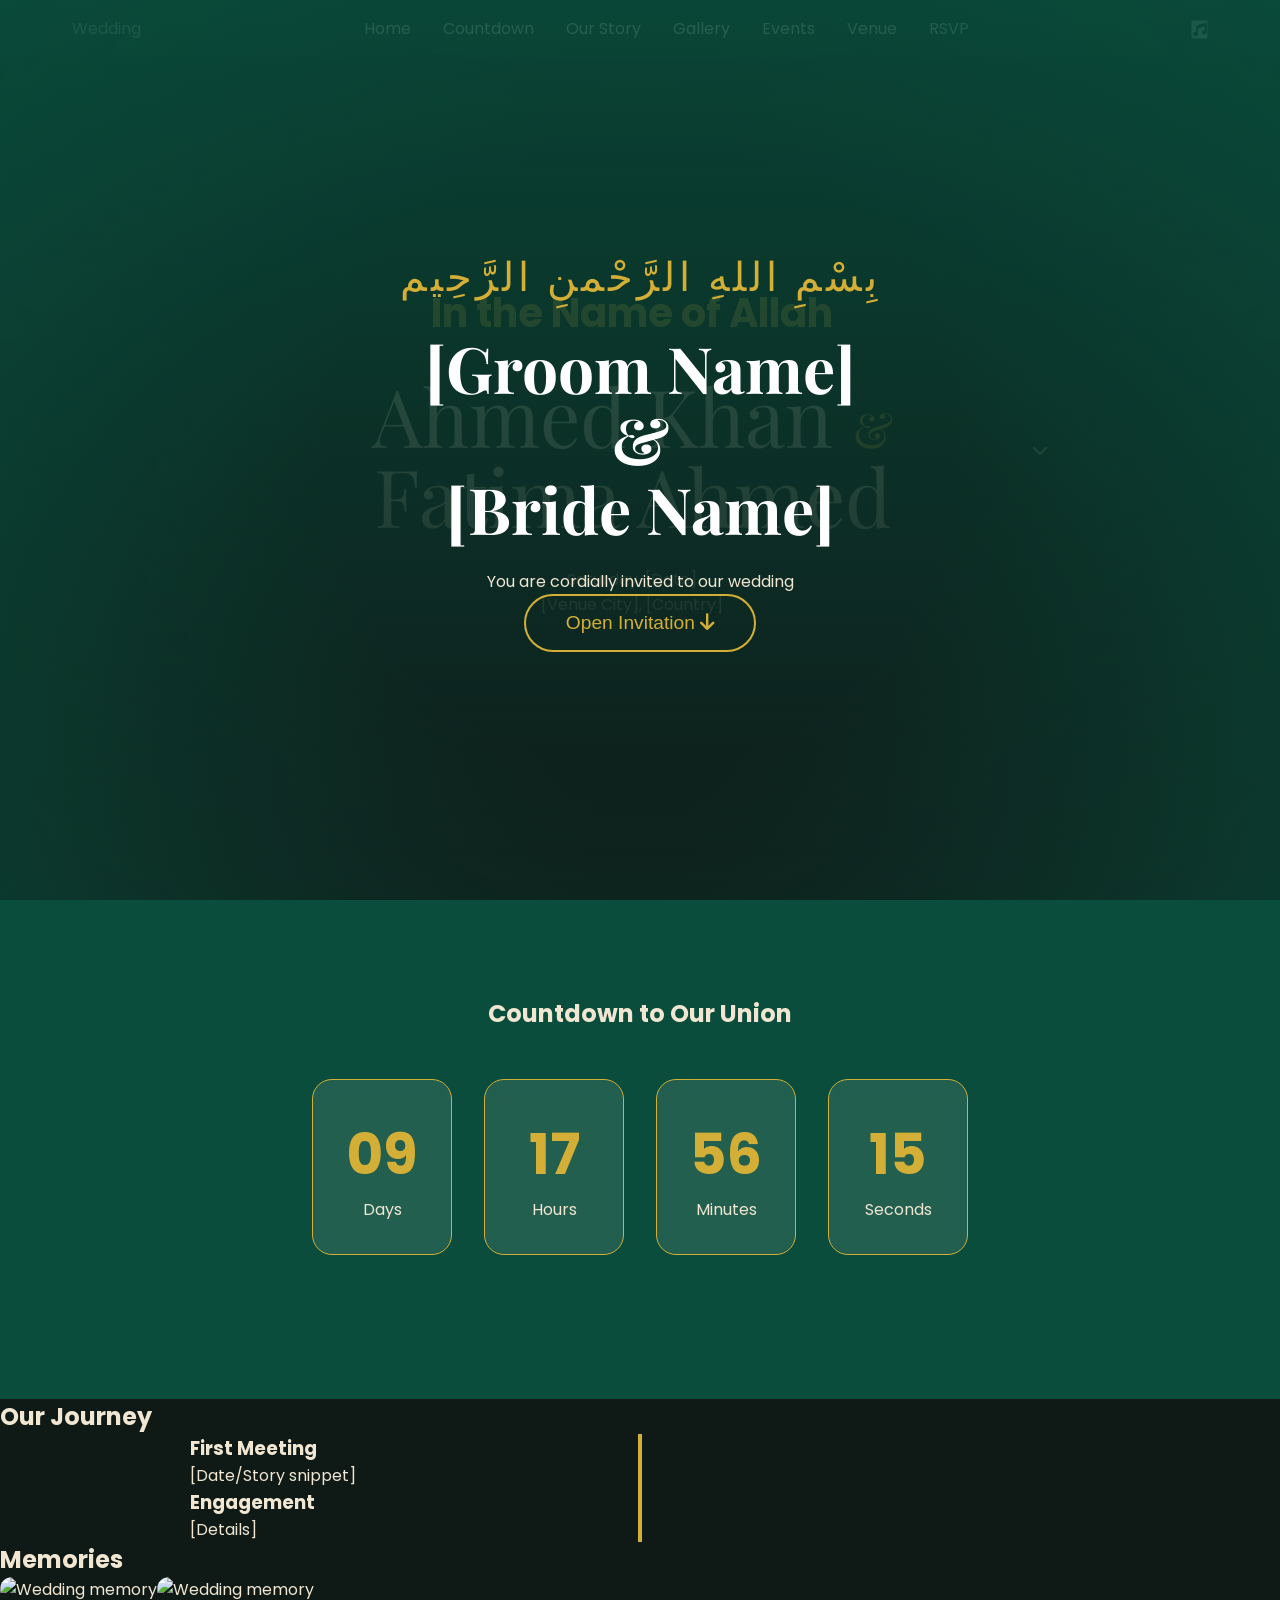
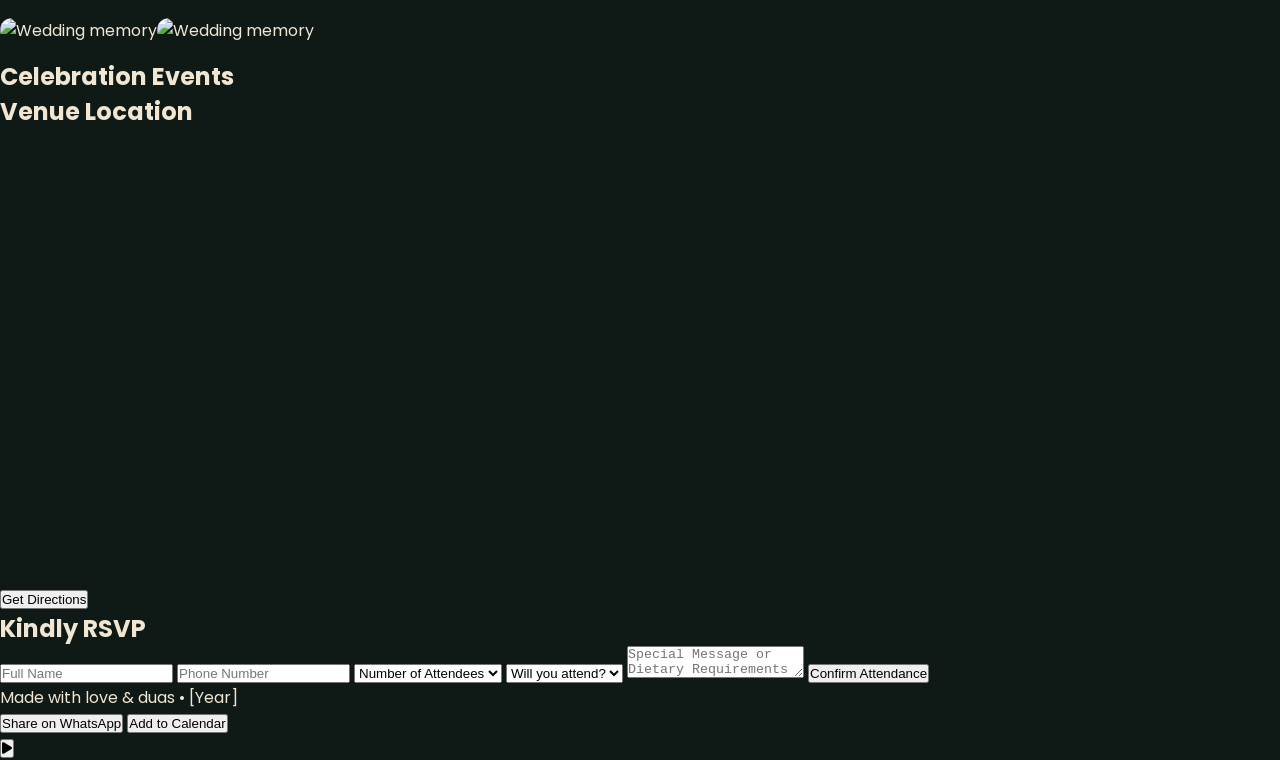
==== index.html @ 7fb728c6 "Add files via upload" ====
<!DOCTYPE html>
<html lang="en">
<head>
    <meta charset="UTF-8">
    <meta name="viewport" content="width=device-width, initial-scale=1.0">
    <meta name="description" content="Luxury Islamic Wedding Invitation - [Groom] &amp; [Bride]">
    <title>[Groom] &amp; [Bride] | Islamic Wedding</title>
    <link rel="stylesheet" href="style.css">
    <link href="https://fonts.googleapis.com/css2?family=Playfair+Display:wght@400;700&amp;family=Poppins:wght@300;400;500&amp;display=swap" rel="stylesheet">
    <!-- Font Awesome for icons -->
    <link rel="stylesheet" href="https://cdnjs.cloudflare.com/ajax/libs/font-awesome/6.5.1/css/all.min.css">
    <style>
        /* Inline critical CSS if needed, but mainly external */
    </style>
</head>
<body>
    <!-- Opening Screen -->
    <div id="opening-screen" class="opening-screen">
        <div class="overlay"></div>
        <div class="content">
            <div class="bismillah">بِسْمِ اللهِ الرَّحْمنِ الرَّحِيم</div>
            <div class="lanterns"></div>
            <h1 class="couple-names">[Groom Name]<br>&amp;<br>[Bride Name]</h1>
            <p class="invitation-text">You are cordially invited to our wedding</p>
            <button id="open-invitation" class="open-btn">Open Invitation <i class="fas fa-arrow-down"></i></button>
        </div>
    </div>

    <!-- Main Content -->
    <div id="main-content" class="main-content hidden">
        <!-- Navigation -->
        <nav class="navbar">
            <div class="nav-container">
                <div class="logo">Wedding</div>
                <ul class="nav-links">
                    <li><a href="#hero">Home</a></li>
                    <li><a href="#countdown">Countdown</a></li>
                    <li><a href="#story">Our Story</a></li>
                    <li><a href="#gallery">Gallery</a></li>
                    <li><a href="#events">Events</a></li>
                    <li><a href="#location">Venue</a></li>
                    <li><a href="#rsvp">RSVP</a></li>
                </ul>
                <div class="music-control">
                    <button id="music-toggle" class="music-btn"><i class="fas fa-music"></i></button>
                </div>
            </div>
        </nav>

        <!-- Hero Section -->
        <section id="hero" class="hero">
            <div class="hero-content">
                <div class="decorative-border"></div>
                <h1 class="wedding-title">In the Name of Allah</h1>
                <div class="couple-hero">
                    <span class="groom">[Groom Name]</span>
                    <span class="amp">&amp;</span>
                    <span class="bride">[Bride Name]</span>
                </div>
                <div class="wedding-info">
                    <p class="date">Saturday, [Date]</p>
                    <p class="location">[Venue City], [Country]</p>
                </div>
                <div class="islamic-motif"></div>
            </div>
            <div class="scroll-hint">
                <i class="fas fa-chevron-down"></i>
            </div>
        </section>

        <!-- Countdown -->
        <section id="countdown" class="countdown-section">
            <div class="section-header">
                <h2>Countdown to Our Union</h2>
            </div>
            <div class="countdown-container">
                <div class="countdown-box">
                    <span id="days" class="number">00</span>
                    <span class="label">Days</span>
                </div>
                <div class="countdown-box">
                    <span id="hours" class="number">00</span>
                    <span class="label">Hours</span>
                </div>
                <div class="countdown-box">
                    <span id="minutes" class="number">00</span>
                    <span class="label">Minutes</span>
                </div>
                <div class="countdown-box">
                    <span id="seconds" class="number">00</span>
                    <span class="label">Seconds</span>
                </div>
            </div>
        </section>

        <!-- Couple Story -->
        <section id="story" class="story-section">
            <div class="section-header">
                <h2>Our Journey</h2>
            </div>
            <div class="timeline">
                <div class="timeline-item">
                    <div class="timeline-dot"></div>
                    <div class="timeline-content">
                        <h3>First Meeting</h3>
                        <p>[Date/Story snippet]</p>
                    </div>
                </div>
                <!-- More items -->
                <div class="timeline-item">
                    <div class="timeline-dot"></div>
                    <div class="timeline-content">
                        <h3>Engagement</h3>
                        <p>[Details]</p>
                    </div>
                </div>
            </div>
        </section>

        <!-- Gallery -->
        <section id="gallery" class="gallery-section">
            <div class="section-header">
                <h2>Memories</h2>
            </div>
            <div class="masonry-grid" id="masonry-grid">
                <!-- Images populated by JS -->
            </div>
        </section>

        <!-- Events -->
        <section id="events" class="events-section">
            <div class="section-header">
                <h2>Celebration Events</h2>
            </div>
            <div class="events-grid">
                <!-- Event cards populated by JS or static -->
            </div>
        </section>

        <!-- Location -->
        <section id="location" class="location-section">
            <div class="section-header">
                <h2>Venue Location</h2>
            </div>
            <div class="map-container">
                <iframe src="https://www.google.com/maps/embed?pb=!1m18!1m12!1m3!1d...[REPLACE WITH ACTUAL]" width="100%" height="450" style="border:0;" allowfullscreen="" loading="lazy"></iframe>
            </div>
            <button onclick="getDirections()" class="directions-btn">Get Directions</button>
        </section>

        <!-- RSVP -->
        <section id="rsvp" class="rsvp-section">
            <div class="section-header">
                <h2>Kindly RSVP</h2>
            </div>
            <form id="rsvp-form" class="rsvp-form">
                <input type="text" id="guest-name" placeholder="Full Name" required>
                <input type="tel" id="phone" placeholder="Phone Number" required>
                <select id="attendees" required>
                    <option value="">Number of Attendees</option>
                    <option value="1">1</option>
                    <option value="2">2</option>
                    <option value="3">3</option>
                    <option value="4">4+</option>
                </select>
                <select id="attendance" required>
                    <option value="">Will you attend?</option>
                    <option value="yes">Yes, Insha'Allah</option>
                    <option value="no">No</option>
                </select>
                <textarea id="message" placeholder="Special Message or Dietary Requirements"></textarea>
                <button type="submit">Confirm Attendance</button>
            </form>
        </section>

        <!-- Footer -->
        <footer>
            <p>Made with love &amp; duas • [Year]</p>
            <div class="share-buttons">
                <button onclick="shareWhatsApp()">Share on WhatsApp</button>
                <button onclick="addToCalendar()">Add to Calendar</button>
            </div>
        </footer>
    </div>

    <!-- Music Player -->
    <audio id="background-music" loop>
        <source src="https://example.com/nasheed.mp3" type="audio/mpeg"> <!-- Replace with actual -->
    </audio>
    <div class="floating-music">
        <button id="floating-music-toggle"><i class="fas fa-play"></i></button>
    </div>

    <script src="script.js"></script>
</body>
</html>
---- style.css ----
/* Luxury Islamic Wedding Invitation Styles */
/* Color Palette */
:root {
    --gold: #d4af37;
    --emerald: #0a4d3c;
    --dark-bg: #0f1a17;
    --light-bg: #f8f4e9;
    --text-light: #f0e6d2;
    --text-dark: #1a2f2a;
}

* {
    margin: 0;
    padding: 0;
    box-sizing: border-box;
}

body {
    font-family: 'Poppins', sans-serif;
    color: var(--text-light);
    background: var(--dark-bg);
    overflow-x: hidden;
}

/* Opening Screen */
.opening-screen {
    position: fixed;
    top: 0;
    left: 0;
    width: 100vw;
    height: 100vh;
    background: linear-gradient(rgba(10, 77, 60, 0.85), rgba(15, 26, 23, 0.95)), 
                url('https://picsum.photos/id/1015/1920/1080') center/cover no-repeat; /* Replace with mosque image */
    display: flex;
    align-items: center;
    justify-content: center;
    z-index: 1000;
    transition: opacity 1.5s ease;
}

.overlay {
    position: absolute;
    inset: 0;
    background: radial-gradient(circle at center, transparent 40%, rgba(10, 77, 60, 0.6));
}

.content {
    text-align: center;
    z-index: 10;
    padding: 2rem;
}

.bismillah {
    font-size: 2.5rem;
    color: var(--gold);
    margin-bottom: 2rem;
    font-family: 'Playfair Display', serif;
    letter-spacing: 4px;
    animation: fadeIn 2s ease;
}

.couple-names {
    font-size: 4rem;
    font-family: 'Playfair Display', serif;
    color: white;
    margin: 1.5rem 0;
    line-height: 1.1;
}

.open-btn {
    background: transparent;
    border: 2px solid var(--gold);
    color: var(--gold);
    padding: 1rem 2.5rem;
    font-size: 1.2rem;
    cursor: pointer;
    transition: all 0.4s ease;
    border-radius: 50px;
}

.open-btn:hover {
    background: var(--gold);
    color: var(--emerald);
    transform: scale(1.05);
}

/* Main Content */
.main-content {
    min-height: 100vh;
}

.navbar {
    position: fixed;
    top: 0;
    width: 100%;
    background: rgba(15, 26, 23, 0.95);
    backdrop-filter: blur(10px);
    z-index: 100;
    padding: 1rem 0;
}

.nav-container {
    max-width: 1200px;
    margin: 0 auto;
    display: flex;
    justify-content: space-between;
    align-items: center;
    padding: 0 2rem;
}

.nav-links {
    list-style: none;
    display: flex;
    gap: 2rem;
}

.nav-links a {
    color: var(--text-light);
    text-decoration: none;
    transition: color 0.3s;
}

.nav-links a:hover {
    color: var(--gold);
}

/* Hero */
.hero {
    height: 100vh;
    background: linear-gradient(to bottom, rgba(0,0,0,0.6), rgba(10,77,60,0.7)), 
                url('https://picsum.photos/id/1016/1920/1080') center/cover;
    display: flex;
    align-items: center;
    justify-content: center;
    text-align: center;
    position: relative;
}

.hero-content {
    max-width: 800px;
    padding: 2rem;
}

.wedding-title {
    font-size: 2.5rem;
    color: var(--gold);
    margin-bottom: 1rem;
}

.couple-hero {
    font-size: 5rem;
    font-family: 'Playfair Display', serif;
    margin: 2rem 0;
    line-height: 1;
}

.amp {
    color: var(--gold);
    font-size: 3rem;
}

/* Countdown */
.countdown-section {
    padding: 6rem 2rem;
    background: var(--emerald);
    text-align: center;
}

.countdown-container {
    display: flex;
    justify-content: center;
    gap: 2rem;
    max-width: 800px;
    margin: 3rem auto;
    flex-wrap: wrap;
}

.countdown-box {
    background: rgba(255,255,255,0.1);
    backdrop-filter: blur(10px);
    padding: 2rem 1.5rem;
    border-radius: 20px;
    min-width: 140px;
    border: 1px solid var(--gold);
}

.number {
    font-size: 3.5rem;
    font-weight: bold;
    color: var(--gold);
    display: block;
}

/* Responsive */
@media (max-width: 768px) {
    .couple-names {
        font-size: 2.8rem;
    }
    .hero .couple-hero {
        font-size: 3.5rem;
    }
    .countdown-container {
        flex-direction: column;
        align-items: center;
    }
}

/* Additional elegant styles - glassmorphism, animations etc. */
.glass {
    background: rgba(255, 255, 255, 0.1);
    backdrop-filter: blur(15px);
    border: 1px solid rgba(212, 175, 55, 0.3);
}

/* Add more styles for timeline, gallery, etc. as needed */
.timeline {
    max-width: 900px;
    margin: 0 auto;
    position: relative;
}

.timeline::before {
    content: '';
    position: absolute;
    left: 50%;
    transform: translateX(-50%);
    width: 4px;
    height: 100%;
    background: var(--gold);
}

.masonry-grid {
    column-count: 3;
    column-gap: 1rem;
}

.masonry-grid img {
    width: 100%;
    margin-bottom: 1rem;
    border-radius: 12px;
    transition: transform 0.4s;
}

.masonry-grid img:hover {
    transform: scale(1.03);
}

/* Floating lanterns animation */
.lanterns {
    position: absolute;
    top: 0;
    left: 0;
    width: 100%;
    height: 100%;
    pointer-events: none;
    overflow: hidden;
}

/* More styles can be expanded */
body.light-mode {
    --dark-bg: #f8f4e9;
    --text-light: #1a2f2a;
}
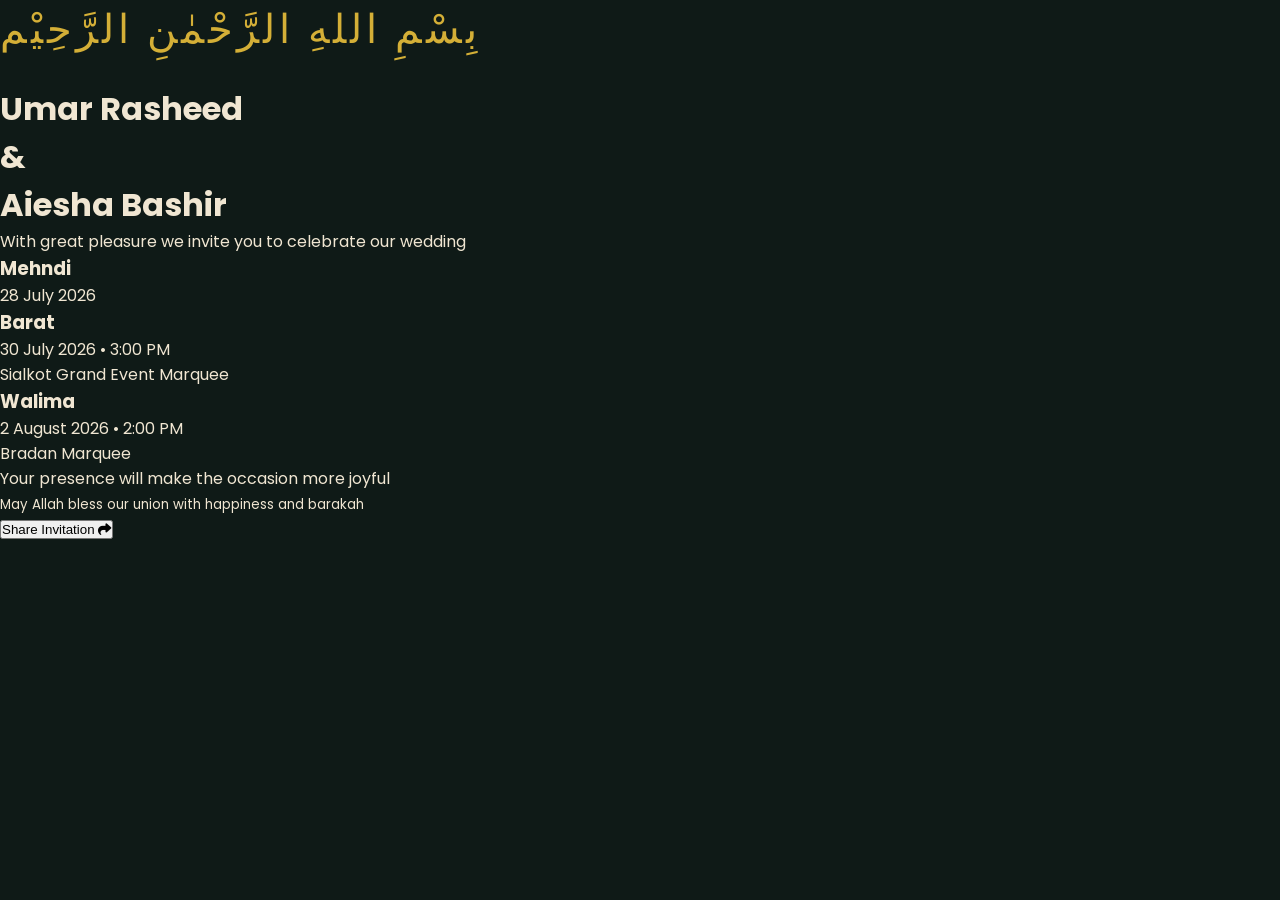
==== commit 5a8d80e9: "Update index.html" ====
--- a/index.html
+++ b/index.html
@@ -3,192 +3,44 @@
 <head>
     <meta charset="UTF-8">
     <meta name="viewport" content="width=device-width, initial-scale=1.0">
-    <meta name="description" content="Luxury Islamic Wedding Invitation - [Groom] &amp; [Bride]">
-    <title>[Groom] &amp; [Bride] | Islamic Wedding</title>
+    <title>Umar Rasheed & Aiesha Bashir</title>
     <link rel="stylesheet" href="style.css">
-    <link href="https://fonts.googleapis.com/css2?family=Playfair+Display:wght@400;700&amp;family=Poppins:wght@300;400;500&amp;display=swap" rel="stylesheet">
-    <!-- Font Awesome for icons -->
+    <link href="https://fonts.googleapis.com/css2?family=Playfair+Display:wght@400;700&family=Poppins:wght@300;400&display=swap" rel="stylesheet">
     <link rel="stylesheet" href="https://cdnjs.cloudflare.com/ajax/libs/font-awesome/6.5.1/css/all.min.css">
-    <style>
-        /* Inline critical CSS if needed, but mainly external */
-    </style>
 </head>
 <body>
-    <!-- Opening Screen -->
-    <div id="opening-screen" class="opening-screen">
-        <div class="overlay"></div>
-        <div class="content">
-            <div class="bismillah">بِسْمِ اللهِ الرَّحْمنِ الرَّحِيم</div>
-            <div class="lanterns"></div>
-            <h1 class="couple-names">[Groom Name]<br>&amp;<br>[Bride Name]</h1>
-            <p class="invitation-text">You are cordially invited to our wedding</p>
-            <button id="open-invitation" class="open-btn">Open Invitation <i class="fas fa-arrow-down"></i></button>
+    <div class="invitation-card">
+        <div class="bismillah">بِسْمِ اللهِ الرَّحْمٰنِ الرَّحِيْم</div>
+        
+        <h1 class="main-title">Umar Rasheed<br>&<br>Aiesha Bashir</h1>
+        
+        <p class="with-great-pleasure">With great pleasure we invite you to celebrate our wedding</p>
+        
+        <div class="events">
+            <div class="event">
+                <h3>Mehndi</h3>
+                <p>28 July 2026</p>
+            </div>
+            <div class="event">
+                <h3>Barat</h3>
+                <p>30 July 2026 • 3:00 PM</p>
+                <p>Sialkot Grand Event Marquee</p>
+            </div>
+            <div class="event">
+                <h3>Walima</h3>
+                <p>2 August 2026 • 2:00 PM</p>
+                <p>Bradan Marquee</p>
+            </div>
         </div>
-    </div>
 
-    <!-- Main Content -->
-    <div id="main-content" class="main-content hidden">
-        <!-- Navigation -->
-        <nav class="navbar">
-            <div class="nav-container">
-                <div class="logo">Wedding</div>
-                <ul class="nav-links">
-                    <li><a href="#hero">Home</a></li>
-                    <li><a href="#countdown">Countdown</a></li>
-                    <li><a href="#story">Our Story</a></li>
-                    <li><a href="#gallery">Gallery</a></li>
-                    <li><a href="#events">Events</a></li>
-                    <li><a href="#location">Venue</a></li>
-                    <li><a href="#rsvp">RSVP</a></li>
-                </ul>
-                <div class="music-control">
-                    <button id="music-toggle" class="music-btn"><i class="fas fa-music"></i></button>
-                </div>
-            </div>
-        </nav>
+        <div class="footer-note">
+            Your presence will make the occasion more joyful<br>
+            <small>May Allah bless our union with happiness and barakah</small>
+        </div>
 
-        <!-- Hero Section -->
-        <section id="hero" class="hero">
-            <div class="hero-content">
-                <div class="decorative-border"></div>
-                <h1 class="wedding-title">In the Name of Allah</h1>
-                <div class="couple-hero">
-                    <span class="groom">[Groom Name]</span>
-                    <span class="amp">&amp;</span>
-                    <span class="bride">[Bride Name]</span>
-                </div>
-                <div class="wedding-info">
-                    <p class="date">Saturday, [Date]</p>
-                    <p class="location">[Venue City], [Country]</p>
-                </div>
-                <div class="islamic-motif"></div>
-            </div>
-            <div class="scroll-hint">
-                <i class="fas fa-chevron-down"></i>
-            </div>
-        </section>
-
-        <!-- Countdown -->
-        <section id="countdown" class="countdown-section">
-            <div class="section-header">
-                <h2>Countdown to Our Union</h2>
-            </div>
-            <div class="countdown-container">
-                <div class="countdown-box">
-                    <span id="days" class="number">00</span>
-                    <span class="label">Days</span>
-                </div>
-                <div class="countdown-box">
-                    <span id="hours" class="number">00</span>
-                    <span class="label">Hours</span>
-                </div>
-                <div class="countdown-box">
-                    <span id="minutes" class="number">00</span>
-                    <span class="label">Minutes</span>
-                </div>
-                <div class="countdown-box">
-                    <span id="seconds" class="number">00</span>
-                    <span class="label">Seconds</span>
-                </div>
-            </div>
-        </section>
-
-        <!-- Couple Story -->
-        <section id="story" class="story-section">
-            <div class="section-header">
-                <h2>Our Journey</h2>
-            </div>
-            <div class="timeline">
-                <div class="timeline-item">
-                    <div class="timeline-dot"></div>
-                    <div class="timeline-content">
-                        <h3>First Meeting</h3>
-                        <p>[Date/Story snippet]</p>
-                    </div>
-                </div>
-                <!-- More items -->
-                <div class="timeline-item">
-                    <div class="timeline-dot"></div>
-                    <div class="timeline-content">
-                        <h3>Engagement</h3>
-                        <p>[Details]</p>
-                    </div>
-                </div>
-            </div>
-        </section>
-
-        <!-- Gallery -->
-        <section id="gallery" class="gallery-section">
-            <div class="section-header">
-                <h2>Memories</h2>
-            </div>
-            <div class="masonry-grid" id="masonry-grid">
-                <!-- Images populated by JS -->
-            </div>
-        </section>
-
-        <!-- Events -->
-        <section id="events" class="events-section">
-            <div class="section-header">
-                <h2>Celebration Events</h2>
-            </div>
-            <div class="events-grid">
-                <!-- Event cards populated by JS or static -->
-            </div>
-        </section>
-
-        <!-- Location -->
-        <section id="location" class="location-section">
-            <div class="section-header">
-                <h2>Venue Location</h2>
-            </div>
-            <div class="map-container">
-                <iframe src="https://www.google.com/maps/embed?pb=!1m18!1m12!1m3!1d...[REPLACE WITH ACTUAL]" width="100%" height="450" style="border:0;" allowfullscreen="" loading="lazy"></iframe>
-            </div>
-            <button onclick="getDirections()" class="directions-btn">Get Directions</button>
-        </section>
-
-        <!-- RSVP -->
-        <section id="rsvp" class="rsvp-section">
-            <div class="section-header">
-                <h2>Kindly RSVP</h2>
-            </div>
-            <form id="rsvp-form" class="rsvp-form">
-                <input type="text" id="guest-name" placeholder="Full Name" required>
-                <input type="tel" id="phone" placeholder="Phone Number" required>
-                <select id="attendees" required>
-                    <option value="">Number of Attendees</option>
-                    <option value="1">1</option>
-                    <option value="2">2</option>
-                    <option value="3">3</option>
-                    <option value="4">4+</option>
-                </select>
-                <select id="attendance" required>
-                    <option value="">Will you attend?</option>
-                    <option value="yes">Yes, Insha'Allah</option>
-                    <option value="no">No</option>
-                </select>
-                <textarea id="message" placeholder="Special Message or Dietary Requirements"></textarea>
-                <button type="submit">Confirm Attendance</button>
-            </form>
-        </section>
-
-        <!-- Footer -->
-        <footer>
-            <p>Made with love &amp; duas • [Year]</p>
-            <div class="share-buttons">
-                <button onclick="shareWhatsApp()">Share on WhatsApp</button>
-                <button onclick="addToCalendar()">Add to Calendar</button>
-            </div>
-        </footer>
-    </div>
-
-    <!-- Music Player -->
-    <audio id="background-music" loop>
-        <source src="https://example.com/nasheed.mp3" type="audio/mpeg"> <!-- Replace with actual -->
-    </audio>
-    <div class="floating-music">
-        <button id="floating-music-toggle"><i class="fas fa-play"></i></button>
+        <button onclick="window.location.reload()" class="share-btn">
+            Share Invitation <i class="fas fa-share"></i>
+        </button>
     </div>
 
     <script src="script.js"></script>
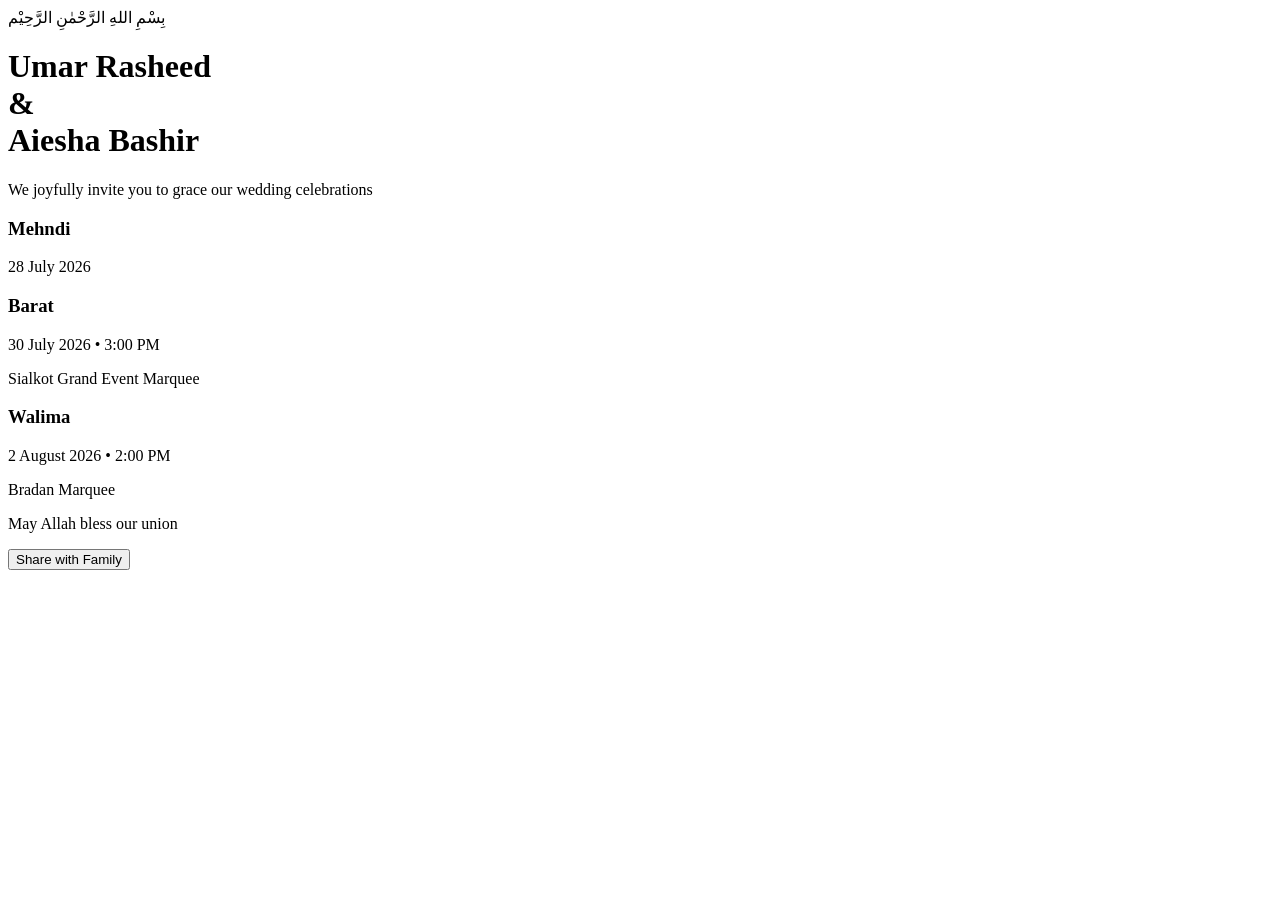
==== commit 0e0af1e5: "Update index.html" ====
--- a/index.html
+++ b/index.html
@@ -5,42 +5,43 @@
     <meta name="viewport" content="width=device-width, initial-scale=1.0">
     <title>Umar Rasheed & Aiesha Bashir</title>
     <link rel="stylesheet" href="style.css">
-    <link href="https://fonts.googleapis.com/css2?family=Playfair+Display:wght@400;700&family=Poppins:wght@300;400&display=swap" rel="stylesheet">
+    <link href="https://fonts.googleapis.com/css2?family=Playfair+Display:wght@400;700&family=Poppins:wght@300;400;500&display=swap" rel="stylesheet">
     <link rel="stylesheet" href="https://cdnjs.cloudflare.com/ajax/libs/font-awesome/6.5.1/css/all.min.css">
 </head>
 <body>
-    <div class="invitation-card">
-        <div class="bismillah">بِسْمِ اللهِ الرَّحْمٰنِ الرَّحِيْم</div>
-        
-        <h1 class="main-title">Umar Rasheed<br>&<br>Aiesha Bashir</h1>
-        
-        <p class="with-great-pleasure">With great pleasure we invite you to celebrate our wedding</p>
-        
-        <div class="events">
-            <div class="event">
-                <h3>Mehndi</h3>
-                <p>28 July 2026</p>
+    <div class="container">
+        <div class="card">
+            <div class="header">
+                <div class="bismillah">بِسْمِ اللهِ الرَّحْمٰنِ الرَّحِيْم</div>
+                <h1 class="couple">Umar Rasheed<br>&<br>Aiesha Bashir</h1>
             </div>
-            <div class="event">
-                <h3>Barat</h3>
-                <p>30 July 2026 • 3:00 PM</p>
-                <p>Sialkot Grand Event Marquee</p>
+
+            <div class="content">
+                <p class="invitation">We joyfully invite you to grace our wedding celebrations</p>
+
+                <div class="events">
+                    <div class="event-item">
+                        <h3>Mehndi</h3>
+                        <p>28 July 2026</p>
+                    </div>
+                    <div class="event-item">
+                        <h3>Barat</h3>
+                        <p>30 July 2026 • 3:00 PM</p>
+                        <p>Sialkot Grand Event Marquee</p>
+                    </div>
+                    <div class="event-item">
+                        <h3>Walima</h3>
+                        <p>2 August 2026 • 2:00 PM</p>
+                        <p>Bradan Marquee</p>
+                    </div>
+                </div>
             </div>
-            <div class="event">
-                <h3>Walima</h3>
-                <p>2 August 2026 • 2:00 PM</p>
-                <p>Bradan Marquee</p>
+
+            <div class="footer">
+                <p>May Allah bless our union</p>
+                <button class="share-btn">Share with Family</button>
             </div>
         </div>
-
-        <div class="footer-note">
-            Your presence will make the occasion more joyful<br>
-            <small>May Allah bless our union with happiness and barakah</small>
-        </div>
-
-        <button onclick="window.location.reload()" class="share-btn">
-            Share Invitation <i class="fas fa-share"></i>
-        </button>
     </div>
 
     <script src="script.js"></script>
--- a/style.css
+++ b/style.css
@@ -1,263 +1,33 @@
-/* Luxury Islamic Wedding Invitation Styles */
-/* Color Palette */
-:root {
-    --gold: #d4af37;
-    --emerald: #0a4d3c;
-    --dark-bg: #0f1a17;
-    --light-bg: #f8f4e9;
-    --text-light: #f0e6d2;
-    --text-dark: #1a2f2a;
-}
+// Simple script for Umar & Aiesha Wedding Card
+document.addEventListener('DOMContentLoaded', () => {
+    console.log('%cMashaAllah! Umar Rasheed & Aiesha Bashir Wedding Invitation', 'color: #d4af37; font-size: 16px;');
+    
+    // Optional: Add floating animation to card
+    const card = document.querySelector('.invitation-card');
+    if (card) {
+        card.style.animation = 'gentleFloat 6s ease-in-out infinite';
+    }
+});
 
-* {
-    margin: 0;
-    padding: 0;
-    box-sizing: border-box;
-}
+// Gentle floating animation
+const style = document.createElement('style');
+style.innerHTML = `
+    @keyframes gentleFloat {
+        0%, 100% { transform: translateY(0); }
+        50% { transform: translateY(-15px); }
+    }
+`;
+document.head.appendChild(style);
 
-body {
-    font-family: 'Poppins', sans-serif;
-    color: var(--text-light);
-    background: var(--dark-bg);
-    overflow-x: hidden;
-}
-
-/* Opening Screen */
-.opening-screen {
-    position: fixed;
-    top: 0;
-    left: 0;
-    width: 100vw;
-    height: 100vh;
-    background: linear-gradient(rgba(10, 77, 60, 0.85), rgba(15, 26, 23, 0.95)), 
-                url('https://picsum.photos/id/1015/1920/1080') center/cover no-repeat; /* Replace with mosque image */
-    display: flex;
-    align-items: center;
-    justify-content: center;
-    z-index: 1000;
-    transition: opacity 1.5s ease;
-}
-
-.overlay {
-    position: absolute;
-    inset: 0;
-    background: radial-gradient(circle at center, transparent 40%, rgba(10, 77, 60, 0.6));
-}
-
-.content {
-    text-align: center;
-    z-index: 10;
-    padding: 2rem;
-}
-
-.bismillah {
-    font-size: 2.5rem;
-    color: var(--gold);
-    margin-bottom: 2rem;
-    font-family: 'Playfair Display', serif;
-    letter-spacing: 4px;
-    animation: fadeIn 2s ease;
-}
-
-.couple-names {
-    font-size: 4rem;
-    font-family: 'Playfair Display', serif;
-    color: white;
-    margin: 1.5rem 0;
-    line-height: 1.1;
-}
-
-.open-btn {
-    background: transparent;
-    border: 2px solid var(--gold);
-    color: var(--gold);
-    padding: 1rem 2.5rem;
-    font-size: 1.2rem;
-    cursor: pointer;
-    transition: all 0.4s ease;
-    border-radius: 50px;
-}
-
-.open-btn:hover {
-    background: var(--gold);
-    color: var(--emerald);
-    transform: scale(1.05);
-}
-
-/* Main Content */
-.main-content {
-    min-height: 100vh;
-}
-
-.navbar {
-    position: fixed;
-    top: 0;
-    width: 100%;
-    background: rgba(15, 26, 23, 0.95);
-    backdrop-filter: blur(10px);
-    z-index: 100;
-    padding: 1rem 0;
-}
-
-.nav-container {
-    max-width: 1200px;
-    margin: 0 auto;
-    display: flex;
-    justify-content: space-between;
-    align-items: center;
-    padding: 0 2rem;
-}
-
-.nav-links {
-    list-style: none;
-    display: flex;
-    gap: 2rem;
-}
-
-.nav-links a {
-    color: var(--text-light);
-    text-decoration: none;
-    transition: color 0.3s;
-}
-
-.nav-links a:hover {
-    color: var(--gold);
-}
-
-/* Hero */
-.hero {
-    height: 100vh;
-    background: linear-gradient(to bottom, rgba(0,0,0,0.6), rgba(10,77,60,0.7)), 
-                url('https://picsum.photos/id/1016/1920/1080') center/cover;
-    display: flex;
-    align-items: center;
-    justify-content: center;
-    text-align: center;
-    position: relative;
-}
-
-.hero-content {
-    max-width: 800px;
-    padding: 2rem;
-}
-
-.wedding-title {
-    font-size: 2.5rem;
-    color: var(--gold);
-    margin-bottom: 1rem;
-}
-
-.couple-hero {
-    font-size: 5rem;
-    font-family: 'Playfair Display', serif;
-    margin: 2rem 0;
-    line-height: 1;
-}
-
-.amp {
-    color: var(--gold);
-    font-size: 3rem;
-}
-
-/* Countdown */
-.countdown-section {
-    padding: 6rem 2rem;
-    background: var(--emerald);
-    text-align: center;
-}
-
-.countdown-container {
-    display: flex;
-    justify-content: center;
-    gap: 2rem;
-    max-width: 800px;
-    margin: 3rem auto;
-    flex-wrap: wrap;
-}
-
-.countdown-box {
-    background: rgba(255,255,255,0.1);
-    backdrop-filter: blur(10px);
-    padding: 2rem 1.5rem;
-    border-radius: 20px;
-    min-width: 140px;
-    border: 1px solid var(--gold);
-}
-
-.number {
-    font-size: 3.5rem;
-    font-weight: bold;
-    color: var(--gold);
-    display: block;
-}
-
-/* Responsive */
-@media (max-width: 768px) {
-    .couple-names {
-        font-size: 2.8rem;
+// Share functionality
+document.querySelector('.share-btn').addEventListener('click', () => {
+    if (navigator.share) {
+        navigator.share({
+            title: 'Umar Rasheed & Aiesha Bashir Wedding',
+            text: 'You are invited! Mehndi 28 July, Barat 30 July, Walima 2 August',
+            url: window.location.href
+        });
+    } else {
+        alert('Copy the link and share with family & friends ❤️');
     }
-    .hero .couple-hero {
-        font-size: 3.5rem;
-    }
-    .countdown-container {
-        flex-direction: column;
-        align-items: center;
-    }
-}
-
-/* Additional elegant styles - glassmorphism, animations etc. */
-.glass {
-    background: rgba(255, 255, 255, 0.1);
-    backdrop-filter: blur(15px);
-    border: 1px solid rgba(212, 175, 55, 0.3);
-}
-
-/* Add more styles for timeline, gallery, etc. as needed */
-.timeline {
-    max-width: 900px;
-    margin: 0 auto;
-    position: relative;
-}
-
-.timeline::before {
-    content: '';
-    position: absolute;
-    left: 50%;
-    transform: translateX(-50%);
-    width: 4px;
-    height: 100%;
-    background: var(--gold);
-}
-
-.masonry-grid {
-    column-count: 3;
-    column-gap: 1rem;
-}
-
-.masonry-grid img {
-    width: 100%;
-    margin-bottom: 1rem;
-    border-radius: 12px;
-    transition: transform 0.4s;
-}
-
-.masonry-grid img:hover {
-    transform: scale(1.03);
-}
-
-/* Floating lanterns animation */
-.lanterns {
-    position: absolute;
-    top: 0;
-    left: 0;
-    width: 100%;
-    height: 100%;
-    pointer-events: none;
-    overflow: hidden;
-}
-
-/* More styles can be expanded */
-body.light-mode {
-    --dark-bg: #f8f4e9;
-    --text-light: #1a2f2a;
-}+});
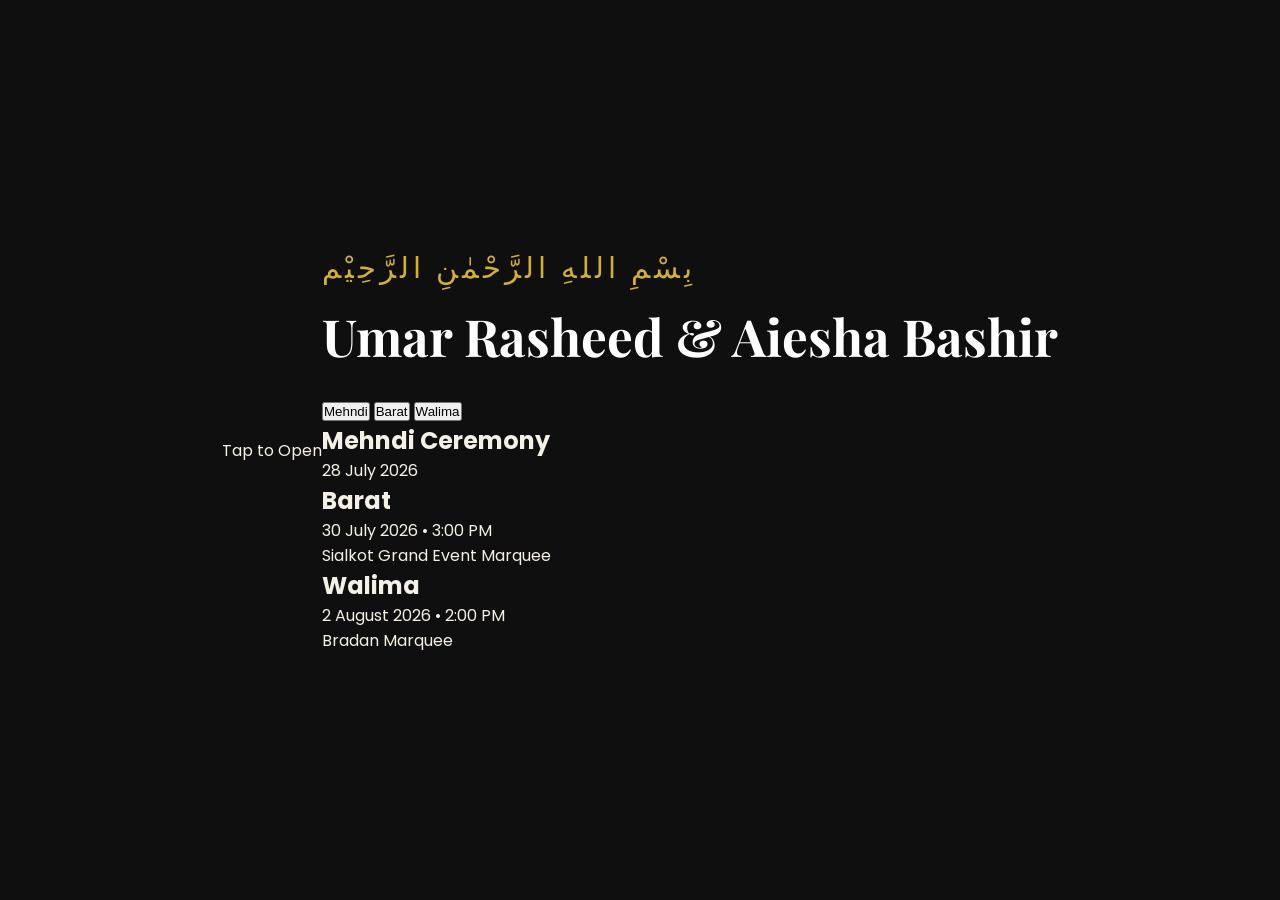
==== commit 8c9da84c: "Update index.html" ====
--- a/index.html
+++ b/index.html
@@ -6,41 +6,38 @@
     <title>Umar Rasheed & Aiesha Bashir</title>
     <link rel="stylesheet" href="style.css">
     <link href="https://fonts.googleapis.com/css2?family=Playfair+Display:wght@400;700&family=Poppins:wght@300;400;500&display=swap" rel="stylesheet">
-    <link rel="stylesheet" href="https://cdnjs.cloudflare.com/ajax/libs/font-awesome/6.5.1/css/all.min.css">
 </head>
 <body>
-    <div class="container">
-        <div class="card">
-            <div class="header">
-                <div class="bismillah">بِسْمِ اللهِ الرَّحْمٰنِ الرَّحِيْم</div>
-                <h1 class="couple">Umar Rasheed<br>&<br>Aiesha Bashir</h1>
-            </div>
+    <!-- Envelope -->
+    <div id="envelope" class="envelope">
+        <div class="flap"></div>
+        <div class="invite-text">Tap to Open</div>
+    </div>
 
-            <div class="content">
-                <p class="invitation">We joyfully invite you to grace our wedding celebrations</p>
+    <!-- Main Invitation -->
+    <div id="main-invitation" class="main-invitation hidden">
+        <div class="bismillah">بِسْمِ اللهِ الرَّحْمٰنِ الرَّحِيْم</div>
+        <h1 class="couple">Umar Rasheed & Aiesha Bashir</h1>
 
-                <div class="events">
-                    <div class="event-item">
-                        <h3>Mehndi</h3>
-                        <p>28 July 2026</p>
-                    </div>
-                    <div class="event-item">
-                        <h3>Barat</h3>
-                        <p>30 July 2026 • 3:00 PM</p>
-                        <p>Sialkot Grand Event Marquee</p>
-                    </div>
-                    <div class="event-item">
-                        <h3>Walima</h3>
-                        <p>2 August 2026 • 2:00 PM</p>
-                        <p>Bradan Marquee</p>
-                    </div>
-                </div>
-            </div>
+        <div class="tabs">
+            <button class="tab-btn active" data-tab="mehndi">Mehndi</button>
+            <button class="tab-btn" data-tab="barat">Barat</button>
+            <button class="tab-btn" data-tab="walima">Walima</button>
+        </div>
 
-            <div class="footer">
-                <p>May Allah bless our union</p>
-                <button class="share-btn">Share with Family</button>
-            </div>
+        <div id="mehndi" class="tab-content">
+            <h2>Mehndi Ceremony</h2>
+            <p>28 July 2026</p>
+        </div>
+        <div id="barat" class="tab-content hidden">
+            <h2>Barat</h2>
+            <p>30 July 2026 • 3:00 PM</p>
+            <p>Sialkot Grand Event Marquee</p>
+        </div>
+        <div id="walima" class="tab-content hidden">
+            <h2>Walima</h2>
+            <p>2 August 2026 • 2:00 PM</p>
+            <p>Bradan Marquee</p>
         </div>
     </div>
 
--- a/style.css
+++ b/style.css
@@ -1,33 +1,113 @@
-// Simple script for Umar & Aiesha Wedding Card
-document.addEventListener('DOMContentLoaded', () => {
-    console.log('%cMashaAllah! Umar Rasheed & Aiesha Bashir Wedding Invitation', 'color: #d4af37; font-size: 16px;');
-    
-    // Optional: Add floating animation to card
-    const card = document.querySelector('.invitation-card');
-    if (card) {
-        card.style.animation = 'gentleFloat 6s ease-in-out infinite';
-    }
-});
+* {
+    margin: 0;
+    padding: 0;
+    box-sizing: border-box;
+}
 
-// Gentle floating animation
-const style = document.createElement('style');
-style.innerHTML = `
-    @keyframes gentleFloat {
-        0%, 100% { transform: translateY(0); }
-        50% { transform: translateY(-15px); }
-    }
-`;
-document.head.appendChild(style);
+body {
+    font-family: 'Poppins', sans-serif;
+    background: #0f0f0f;
+    color: #f5f0e6;
+    min-height: 100vh;
+    display: flex;
+    align-items: center;
+    justify-content: center;
+    padding: 20px;
+    overflow: hidden;
+}
 
-// Share functionality
-document.querySelector('.share-btn').addEventListener('click', () => {
-    if (navigator.share) {
-        navigator.share({
-            title: 'Umar Rasheed & Aiesha Bashir Wedding',
-            text: 'You are invited! Mehndi 28 July, Barat 30 July, Walima 2 August',
-            url: window.location.href
-        });
-    } else {
-        alert('Copy the link and share with family & friends ❤️');
-    }
-});+.container {
+    max-width: 480px;
+    width: 100%;
+}
+
+.card {
+    background: linear-gradient(145deg, #1a1a1a, #0f0f0f);
+    border: 2px solid #d4af37;
+    border-radius: 24px;
+    padding: 50px 35px;
+    text-align: center;
+    box-shadow: 0 25px 50px rgba(0, 0, 0, 0.7);
+    position: relative;
+}
+
+.bismillah {
+    color: #d4af37;
+    font-size: 1.8rem;
+    margin-bottom: 20px;
+    font-family: 'Playfair Display', serif;
+    letter-spacing: 4px;
+}
+
+.couple {
+    font-family: 'Playfair Display', serif;
+    font-size: 3.2rem;
+    line-height: 1.05;
+    margin: 25px 0 35px;
+    color: #fff;
+}
+
+.invitation {
+    font-size: 1.15rem;
+    margin-bottom: 40px;
+    font-weight: 300;
+    color: #c9b38a;
+}
+
+.events {
+    margin: 40px 0;
+}
+
+.event-item {
+    margin: 22px 0;
+    padding-bottom: 18px;
+    border-bottom: 1px solid rgba(212, 175, 55, 0.2);
+}
+
+.event-item:last-child {
+    border-bottom: none;
+}
+
+.event-item h3 {
+    color: #d4af37;
+    font-size: 1.35rem;
+    margin-bottom: 6px;
+}
+
+.share-btn {
+    margin-top: 30px;
+    background: #d4af37;
+    color: #0f0f0f;
+    border: none;
+    padding: 16px 40px;
+    font-size: 1.1rem;
+    border-radius: 50px;
+    cursor: pointer;
+    width: 100%;
+    font-weight: 500;
+    transition: all 0.3s;
+}
+
+.share-btn:hover {
+    background: #fff;
+    transform: translateY(-3px);
+}
+
+/* Royal subtle decoration */
+.card::before {
+    content: '❦';
+    position: absolute;
+    top: 20px;
+    left: 30px;
+    font-size: 2.5rem;
+    color: rgba(212, 175, 55, 0.15);
+}
+
+.card::after {
+    content: '❦';
+    position: absolute;
+    bottom: 20px;
+    right: 30px;
+    font-size: 2.5rem;
+    color: rgba(212, 175, 55, 0.15);
+}
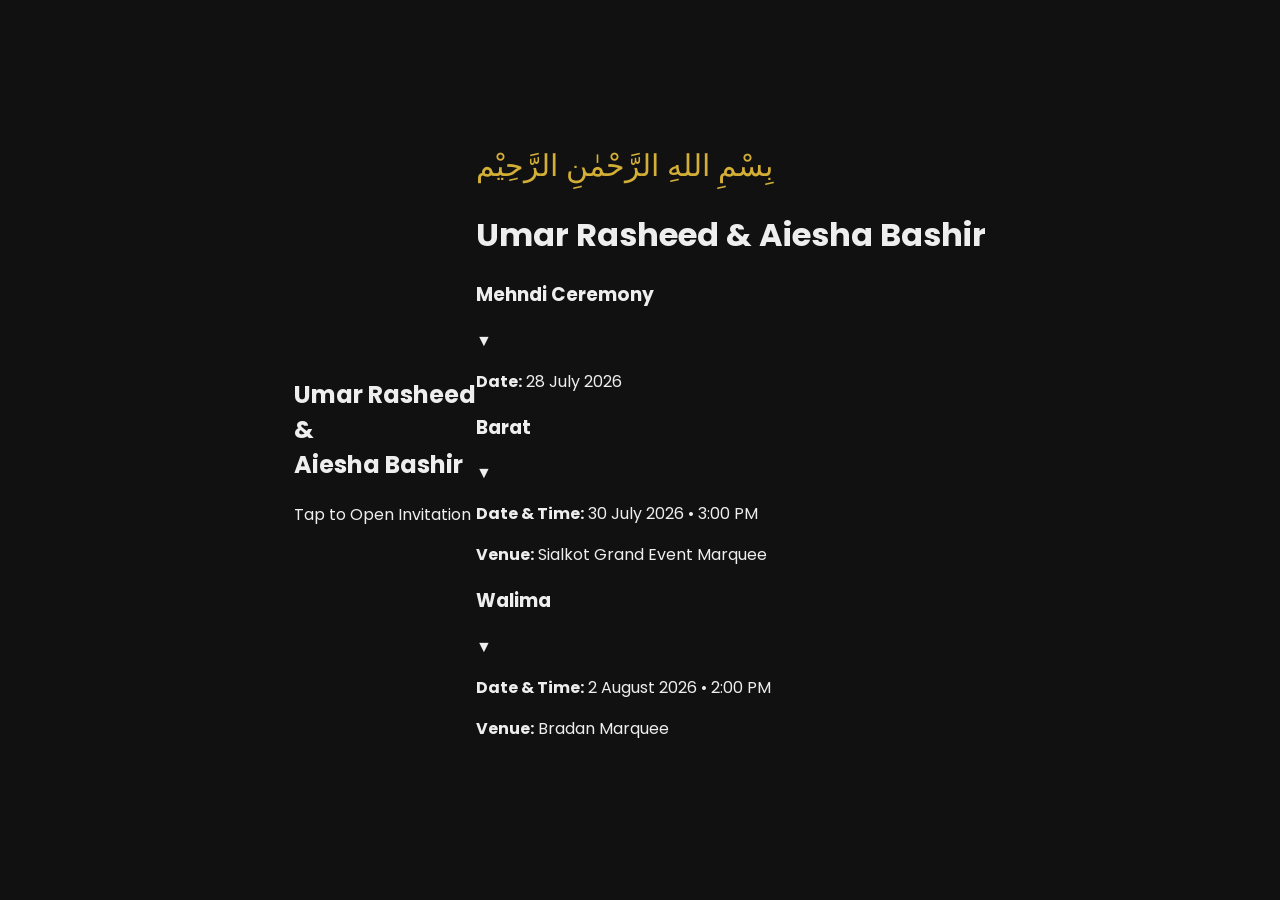
==== commit cd345456: "Update index.html" ====
--- a/index.html
+++ b/index.html
@@ -8,36 +8,51 @@
     <link href="https://fonts.googleapis.com/css2?family=Playfair+Display:wght@400;700&family=Poppins:wght@300;400;500&display=swap" rel="stylesheet">
 </head>
 <body>
-    <!-- Envelope -->
-    <div id="envelope" class="envelope">
-        <div class="flap"></div>
-        <div class="invite-text">Tap to Open</div>
+    <!-- Closed Card -->
+    <div id="closed-card" class="closed-card">
+        <div class="gold-border">
+            <h2 class="closed-title">Umar Rasheed<br>&<br>Aiesha Bashir</h2>
+            <p class="tap-text">Tap to Open Invitation</p>
+        </div>
     </div>
 
-    <!-- Main Invitation -->
-    <div id="main-invitation" class="main-invitation hidden">
+    <!-- Open Content -->
+    <div id="open-content" class="open-content hidden">
         <div class="bismillah">بِسْمِ اللهِ الرَّحْمٰنِ الرَّحِيْم</div>
-        <h1 class="couple">Umar Rasheed & Aiesha Bashir</h1>
+        <h1>Umar Rasheed & Aiesha Bashir</h1>
 
-        <div class="tabs">
-            <button class="tab-btn active" data-tab="mehndi">Mehndi</button>
-            <button class="tab-btn" data-tab="barat">Barat</button>
-            <button class="tab-btn" data-tab="walima">Walima</button>
-        </div>
+        <div class="events-list">
+            <div class="event-card" onclick="toggleEvent(this)">
+                <div class="event-header">
+                    <h3>Mehndi Ceremony</h3>
+                    <span class="arrow">▼</span>
+                </div>
+                <div class="event-body hidden">
+                    <p><strong>Date:</strong> 28 July 2026</p>
+                </div>
+            </div>
 
-        <div id="mehndi" class="tab-content">
-            <h2>Mehndi Ceremony</h2>
-            <p>28 July 2026</p>
-        </div>
-        <div id="barat" class="tab-content hidden">
-            <h2>Barat</h2>
-            <p>30 July 2026 • 3:00 PM</p>
-            <p>Sialkot Grand Event Marquee</p>
-        </div>
-        <div id="walima" class="tab-content hidden">
-            <h2>Walima</h2>
-            <p>2 August 2026 • 2:00 PM</p>
-            <p>Bradan Marquee</p>
+            <div class="event-card" onclick="toggleEvent(this)">
+                <div class="event-header">
+                    <h3>Barat</h3>
+                    <span class="arrow">▼</span>
+                </div>
+                <div class="event-body hidden">
+                    <p><strong>Date & Time:</strong> 30 July 2026 • 3:00 PM</p>
+                    <p><strong>Venue:</strong> Sialkot Grand Event Marquee</p>
+                </div>
+            </div>
+
+            <div class="event-card" onclick="toggleEvent(this)">
+                <div class="event-header">
+                    <h3>Walima</h3>
+                    <span class="arrow">▼</span>
+                </div>
+                <div class="event-body hidden">
+                    <p><strong>Date & Time:</strong> 2 August 2026 • 2:00 PM</p>
+                    <p><strong>Venue:</strong> Bradan Marquee</p>
+                </div>
+            </div>
         </div>
     </div>
 
--- a/style.css
+++ b/style.css
@@ -1,113 +1,103 @@
-* {
+body {
     margin: 0;
     padding: 0;
-    box-sizing: border-box;
-}
-
-body {
     font-family: 'Poppins', sans-serif;
-    background: #0f0f0f;
-    color: #f5f0e6;
+    background: #111;
+    color: #eee;
     min-height: 100vh;
     display: flex;
     align-items: center;
     justify-content: center;
-    padding: 20px;
-    overflow: hidden;
 }
 
-.container {
-    max-width: 480px;
-    width: 100%;
+.envelope {
+    width: 320px;
+    height: 420px;
+    background: #1a1a1a;
+    border: 12px solid #d4af37;
+    border-radius: 12px;
+    position: relative;
+    cursor: pointer;
+    box-shadow: 0 20px 40px rgba(0,0,0,0.8);
+    transition: transform 0.6s;
 }
 
-.card {
-    background: linear-gradient(145deg, #1a1a1a, #0f0f0f);
-    border: 2px solid #d4af37;
-    border-radius: 24px;
-    padding: 50px 35px;
+.envelope:hover {
+    transform: scale(1.03);
+}
+
+.flap {
+    position: absolute;
+    top: 0;
+    left: 0;
+    width: 100%;
+    height: 50%;
+    background: linear-gradient(#d4af37, #b8972e);
+    clip-path: polygon(0 0, 100% 0, 50% 60%);
+    transition: all 1.2s ease;
+}
+
+.invite-text {
+    position: absolute;
+    bottom: 80px;
+    left: 50%;
+    transform: translateX(-50%);
+    color: #d4af37;
+    font-size: 1.1rem;
+    font-weight: bold;
+}
+
+/* Main Invitation */
+.main-invitation {
+    max-width: 420px;
+    width: 100%;
+    background: #1a1a1a;
+    border: 3px solid #d4af37;
+    border-radius: 20px;
+    padding: 40px 30px;
     text-align: center;
-    box-shadow: 0 25px 50px rgba(0, 0, 0, 0.7);
-    position: relative;
+    box-shadow: 0 20px 50px rgba(212,175,55,0.2);
 }
 
 .bismillah {
     color: #d4af37;
-    font-size: 1.8rem;
-    margin-bottom: 20px;
-    font-family: 'Playfair Display', serif;
-    letter-spacing: 4px;
+    font-size: 1.9rem;
+    margin-bottom: 15px;
 }
 
 .couple {
     font-family: 'Playfair Display', serif;
-    font-size: 3.2rem;
-    line-height: 1.05;
-    margin: 25px 0 35px;
-    color: #fff;
+    font-size: 2.8rem;
+    line-height: 1.1;
+    margin: 20px 0 40px;
 }
 
-.invitation {
-    font-size: 1.15rem;
-    margin-bottom: 40px;
-    font-weight: 300;
-    color: #c9b38a;
+.tabs {
+    display: flex;
+    margin-bottom: 30px;
+    border-bottom: 2px solid #444;
 }
 
-.events {
-    margin: 40px 0;
+.tab-btn {
+    flex: 1;
+    padding: 12px;
+    background: none;
+    border: none;
+    color: #aaa;
+    font-size: 1.1rem;
+    cursor: pointer;
 }
 
-.event-item {
-    margin: 22px 0;
-    padding-bottom: 18px;
-    border-bottom: 1px solid rgba(212, 175, 55, 0.2);
+.tab-btn.active {
+    color: #d4af37;
+    border-bottom: 3px solid #d4af37;
 }
 
-.event-item:last-child {
-    border-bottom: none;
+.tab-content {
+    min-height: 120px;
 }
 
-.event-item h3 {
+.tab-content h2 {
     color: #d4af37;
-    font-size: 1.35rem;
-    margin-bottom: 6px;
-}
-
-.share-btn {
-    margin-top: 30px;
-    background: #d4af37;
-    color: #0f0f0f;
-    border: none;
-    padding: 16px 40px;
-    font-size: 1.1rem;
-    border-radius: 50px;
-    cursor: pointer;
-    width: 100%;
-    font-weight: 500;
-    transition: all 0.3s;
-}
-
-.share-btn:hover {
-    background: #fff;
-    transform: translateY(-3px);
-}
-
-/* Royal subtle decoration */
-.card::before {
-    content: '❦';
-    position: absolute;
-    top: 20px;
-    left: 30px;
-    font-size: 2.5rem;
-    color: rgba(212, 175, 55, 0.15);
-}
-
-.card::after {
-    content: '❦';
-    position: absolute;
-    bottom: 20px;
-    right: 30px;
-    font-size: 2.5rem;
-    color: rgba(212, 175, 55, 0.15);
+    margin-bottom: 10px;
 }
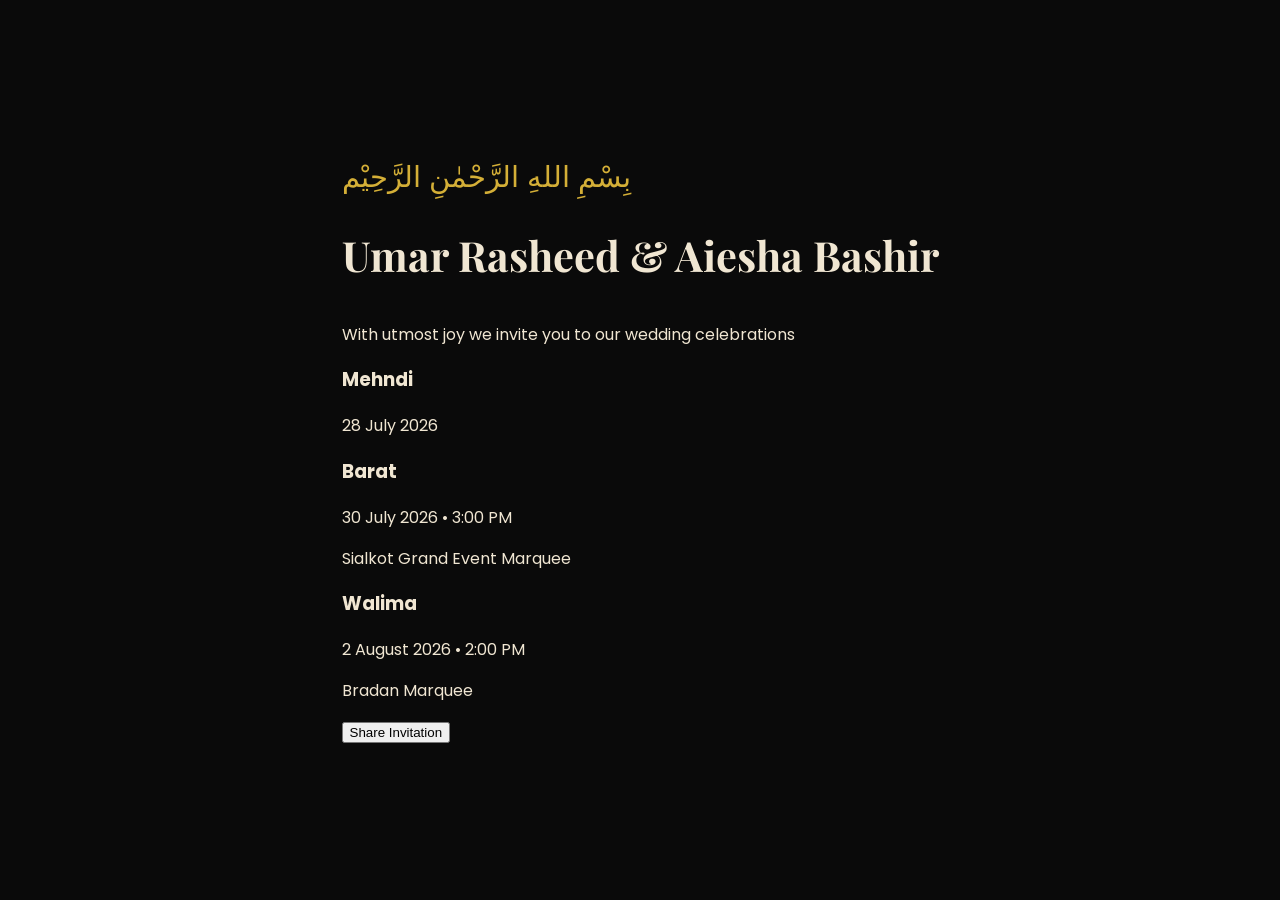
==== commit 6f55a41a: "Update index.html" ====
--- a/index.html
+++ b/index.html
@@ -8,52 +8,29 @@
     <link href="https://fonts.googleapis.com/css2?family=Playfair+Display:wght@400;700&family=Poppins:wght@300;400;500&display=swap" rel="stylesheet">
 </head>
 <body>
-    <!-- Closed Card -->
-    <div id="closed-card" class="closed-card">
-        <div class="gold-border">
-            <h2 class="closed-title">Umar Rasheed<br>&<br>Aiesha Bashir</h2>
-            <p class="tap-text">Tap to Open Invitation</p>
-        </div>
-    </div>
+    <div class="invitation">
+        <div class="bismillah">بِسْمِ اللهِ الرَّحْمٰنِ الرَّحِيْم</div>
+        <h1 class="couple">Umar Rasheed & Aiesha Bashir</h1>
+        <p class="tagline">With utmost joy we invite you to our wedding celebrations</p>
 
-    <!-- Open Content -->
-    <div id="open-content" class="open-content hidden">
-        <div class="bismillah">بِسْمِ اللهِ الرَّحْمٰنِ الرَّحِيْم</div>
-        <h1>Umar Rasheed & Aiesha Bashir</h1>
-
-        <div class="events-list">
-            <div class="event-card" onclick="toggleEvent(this)">
-                <div class="event-header">
-                    <h3>Mehndi Ceremony</h3>
-                    <span class="arrow">▼</span>
-                </div>
-                <div class="event-body hidden">
-                    <p><strong>Date:</strong> 28 July 2026</p>
-                </div>
+        <div class="events">
+            <div class="event">
+                <h3>Mehndi</h3>
+                <p>28 July 2026</p>
             </div>
-
-            <div class="event-card" onclick="toggleEvent(this)">
-                <div class="event-header">
-                    <h3>Barat</h3>
-                    <span class="arrow">▼</span>
-                </div>
-                <div class="event-body hidden">
-                    <p><strong>Date & Time:</strong> 30 July 2026 • 3:00 PM</p>
-                    <p><strong>Venue:</strong> Sialkot Grand Event Marquee</p>
-                </div>
+            <div class="event">
+                <h3>Barat</h3>
+                <p>30 July 2026 • 3:00 PM</p>
+                <p>Sialkot Grand Event Marquee</p>
             </div>
-
-            <div class="event-card" onclick="toggleEvent(this)">
-                <div class="event-header">
-                    <h3>Walima</h3>
-                    <span class="arrow">▼</span>
-                </div>
-                <div class="event-body hidden">
-                    <p><strong>Date & Time:</strong> 2 August 2026 • 2:00 PM</p>
-                    <p><strong>Venue:</strong> Bradan Marquee</p>
-                </div>
+            <div class="event">
+                <h3>Walima</h3>
+                <p>2 August 2026 • 2:00 PM</p>
+                <p>Bradan Marquee</p>
             </div>
         </div>
+
+        <button class="share">Share Invitation</button>
     </div>
 
     <script src="script.js"></script>
--- a/style.css
+++ b/style.css
@@ -1,103 +1,100 @@
 body {
     margin: 0;
-    padding: 0;
     font-family: 'Poppins', sans-serif;
-    background: #111;
-    color: #eee;
+    background: #0a0a0a;
+    color: #f0e6d2;
     min-height: 100vh;
     display: flex;
     align-items: center;
     justify-content: center;
 }
 
-.envelope {
-    width: 320px;
-    height: 420px;
+.closed-card {
+    width: 340px;
+    height: 480px;
     background: #1a1a1a;
-    border: 12px solid #d4af37;
-    border-radius: 12px;
-    position: relative;
+    border: 10px solid #d4af37;
+    border-radius: 20px;
+    display: flex;
+    align-items: center;
+    justify-content: center;
+    text-align: center;
     cursor: pointer;
     box-shadow: 0 20px 40px rgba(0,0,0,0.8);
-    transition: transform 0.6s;
 }
 
-.envelope:hover {
-    transform: scale(1.03);
+.gold-border {
+    width: 90%;
+    height: 90%;
+    border: 3px solid #d4af37;
+    border-radius: 12px;
+    display: flex;
+    flex-direction: column;
+    justify-content: center;
 }
 
-.flap {
-    position: absolute;
-    top: 0;
-    left: 0;
-    width: 100%;
-    height: 50%;
-    background: linear-gradient(#d4af37, #b8972e);
-    clip-path: polygon(0 0, 100% 0, 50% 60%);
-    transition: all 1.2s ease;
+.closed-title {
+    font-family: 'Playfair Display', serif;
+    font-size: 2.4rem;
+    line-height: 1.1;
 }
 
-.invite-text {
-    position: absolute;
-    bottom: 80px;
-    left: 50%;
-    transform: translateX(-50%);
+.tap-text {
+    margin-top: 30px;
     color: #d4af37;
     font-size: 1.1rem;
-    font-weight: bold;
 }
 
-/* Main Invitation */
-.main-invitation {
+/* Open Content */
+.open-content {
     max-width: 420px;
     width: 100%;
-    background: #1a1a1a;
-    border: 3px solid #d4af37;
-    border-radius: 20px;
-    padding: 40px 30px;
+    padding: 30px;
     text-align: center;
-    box-shadow: 0 20px 50px rgba(212,175,55,0.2);
 }
 
 .bismillah {
     color: #d4af37;
-    font-size: 1.9rem;
-    margin-bottom: 15px;
+    font-size: 1.8rem;
+    margin-bottom: 10px;
 }
 
-.couple {
+h1 {
     font-family: 'Playfair Display', serif;
-    font-size: 2.8rem;
-    line-height: 1.1;
-    margin: 20px 0 40px;
+    font-size: 2.6rem;
+    margin-bottom: 40px;
 }
 
-.tabs {
-    display: flex;
-    margin-bottom: 30px;
-    border-bottom: 2px solid #444;
-}
-
-.tab-btn {
-    flex: 1;
-    padding: 12px;
-    background: none;
-    border: none;
-    color: #aaa;
-    font-size: 1.1rem;
+.event-card {
+    background: #1f1f1f;
+    margin: 15px 0;
+    border-radius: 12px;
+    overflow: hidden;
+    border: 1px solid #d4af37;
     cursor: pointer;
 }
 
-.tab-btn.active {
-    color: #d4af37;
-    border-bottom: 3px solid #d4af37;
+.event-header {
+    padding: 20px;
+    display: flex;
+    justify-content: space-between;
+    align-items: center;
 }
 
-.tab-content {
-    min-height: 120px;
+.event-header h3 {
+    color: #d4af37;
 }
 
-.tab-content h2 {
-    color: #d4af37;
-    margin-bottom: 10px;
+.arrow {
+    transition: transform 0.3s;
+}
+
+.event-body {
+    padding: 0 20px 20px;
+    text-align: left;
+    line-height: 1.6;
+}
+
+.event-body.show {
+    display: block;
 }
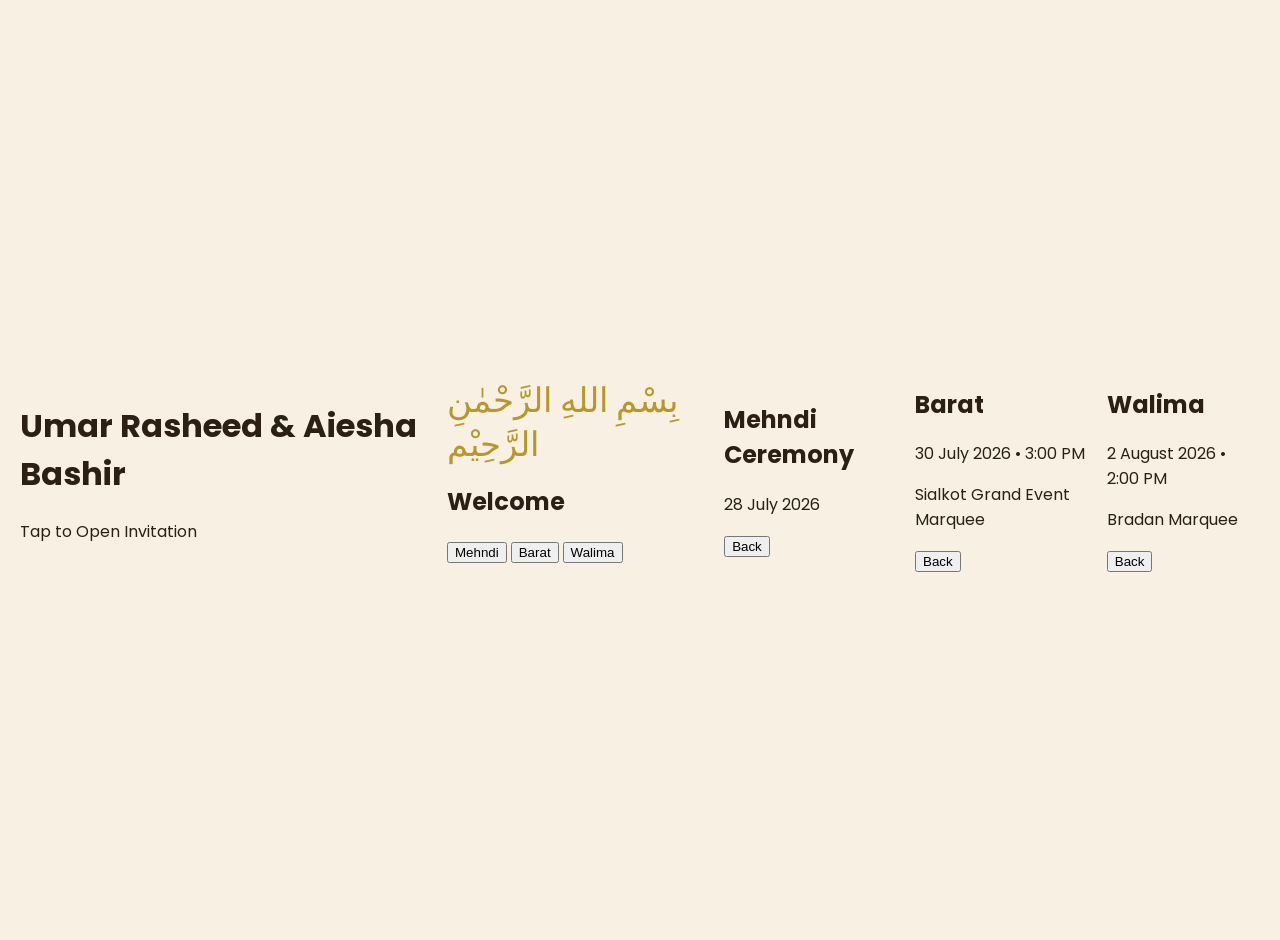
==== commit 02330694: "Update index.html" ====
--- a/index.html
+++ b/index.html
@@ -8,29 +8,54 @@
     <link href="https://fonts.googleapis.com/css2?family=Playfair+Display:wght@400;700&family=Poppins:wght@300;400;500&display=swap" rel="stylesheet">
 </head>
 <body>
-    <div class="invitation">
-        <div class="bismillah">بِسْمِ اللهِ الرَّحْمٰنِ الرَّحِيْم</div>
-        <h1 class="couple">Umar Rasheed & Aiesha Bashir</h1>
-        <p class="tagline">With utmost joy we invite you to our wedding celebrations</p>
+    <!-- Closed Card -->
+    <div id="closed" class="screen active">
+        <div class="card closed-card">
+            <h1>Umar Rasheed & Aiesha Bashir</h1>
+            <p class="tap">Tap to Open Invitation</p>
+        </div>
+    </div>
 
-        <div class="events">
-            <div class="event">
-                <h3>Mehndi</h3>
-                <p>28 July 2026</p>
-            </div>
-            <div class="event">
-                <h3>Barat</h3>
-                <p>30 July 2026 • 3:00 PM</p>
-                <p>Sialkot Grand Event Marquee</p>
-            </div>
-            <div class="event">
-                <h3>Walima</h3>
-                <p>2 August 2026 • 2:00 PM</p>
-                <p>Bradan Marquee</p>
+    <!-- Inside Card -->
+    <div id="inside" class="screen">
+        <div class="card inside-card">
+            <div class="bismillah">بِسْمِ اللهِ الرَّحْمٰنِ الرَّحِيْم</div>
+            <h2>Welcome</h2>
+            <div class="menu">
+                <button onclick="showDetails('mehndi')">Mehndi</button>
+                <button onclick="showDetails('barat')">Barat</button>
+                <button onclick="showDetails('walima')">Walima</button>
             </div>
         </div>
+    </div>
 
-        <button class="share">Share Invitation</button>
+    <!-- Mehndi Detail -->
+    <div id="mehndi-detail" class="screen detail-screen">
+        <div class="card">
+            <h2>Mehndi Ceremony</h2>
+            <p>28 July 2026</p>
+            <button onclick="backToInside()">Back</button>
+        </div>
+    </div>
+
+    <!-- Barat Detail -->
+    <div id="barat-detail" class="screen detail-screen">
+        <div class="card">
+            <h2>Barat</h2>
+            <p>30 July 2026 • 3:00 PM</p>
+            <p>Sialkot Grand Event Marquee</p>
+            <button onclick="backToInside()">Back</button>
+        </div>
+    </div>
+
+    <!-- Walima Detail -->
+    <div id="walima-detail" class="screen detail-screen">
+        <div class="card">
+            <h2>Walima</h2>
+            <p>2 August 2026 • 2:00 PM</p>
+            <p>Bradan Marquee</p>
+            <button onclick="backToInside()">Back</button>
+        </div>
     </div>
 
     <script src="script.js"></script>
--- a/style.css
+++ b/style.css
@@ -1,100 +1,72 @@
 body {
     margin: 0;
+    padding: 20px;
     font-family: 'Poppins', sans-serif;
-    background: #0a0a0a;
-    color: #f0e6d2;
+    background: #f8f1e3;
+    color: #2c1f14;
     min-height: 100vh;
     display: flex;
     align-items: center;
     justify-content: center;
 }
 
-.closed-card {
-    width: 340px;
-    height: 480px;
-    background: #1a1a1a;
-    border: 10px solid #d4af37;
+.invitation {
+    max-width: 460px;
+    background: white;
+    border: 12px solid #d4af37;
+    padding: 50px 35px;
     border-radius: 20px;
-    display: flex;
-    align-items: center;
-    justify-content: center;
     text-align: center;
-    cursor: pointer;
-    box-shadow: 0 20px 40px rgba(0,0,0,0.8);
-}
-
-.gold-border {
-    width: 90%;
-    height: 90%;
-    border: 3px solid #d4af37;
-    border-radius: 12px;
-    display: flex;
-    flex-direction: column;
-    justify-content: center;
-}
-
-.closed-title {
-    font-family: 'Playfair Display', serif;
-    font-size: 2.4rem;
-    line-height: 1.1;
-}
-
-.tap-text {
-    margin-top: 30px;
-    color: #d4af37;
-    font-size: 1.1rem;
-}
-
-/* Open Content */
-.open-content {
-    max-width: 420px;
-    width: 100%;
-    padding: 30px;
-    text-align: center;
+    box-shadow: 0 15px 35px rgba(0,0,0,0.1);
 }
 
 .bismillah {
-    color: #d4af37;
-    font-size: 1.8rem;
-    margin-bottom: 10px;
+    font-size: 2.1rem;
+    color: #b8972e;
+    margin-bottom: 20px;
+    font-family: 'Playfair Display', serif;
 }
 
-h1 {
+.couple {
     font-family: 'Playfair Display', serif;
-    font-size: 2.6rem;
-    margin-bottom: 40px;
+    font-size: 3.1rem;
+    line-height: 1.05;
+    margin: 20px 0 30px;
 }
 
-.event-card {
-    background: #1f1f1f;
-    margin: 15px 0;
-    border-radius: 12px;
-    overflow: hidden;
-    border: 1px solid #d4af37;
-    cursor: pointer;
+.tagline {
+    font-size: 1.15rem;
+    margin-bottom: 40px;
+    font-style: italic;
 }
 
-.event-header {
-    padding: 20px;
-    display: flex;
-    justify-content: space-between;
-    align-items: center;
+.events {
+    margin: 40px 0;
 }
 
-.event-header h3 {
-    color: #d4af37;
+.event {
+    margin: 25px 0;
+    padding-bottom: 20px;
+    border-bottom: 1px solid #e5d9c0;
 }
 
-.arrow {
-    transition: transform 0.3s;
+.event:last-child {
+    border-bottom: none;
 }
 
-.event-body {
-    padding: 0 20px 20px;
-    text-align: left;
-    line-height: 1.6;
+.event h3 {
+    color: #b8972e;
+    font-size: 1.5rem;
 }
 
-.event-body.show {
-    display: block;
+.share {
+    margin-top: 30px;
+    background: #d4af37;
+    color: #2c1f14;
+    border: none;
+    padding: 16px 50px;
+    font-size: 1.1rem;
+    border-radius: 50px;
+    cursor: pointer;
+    width: 100%;
 }
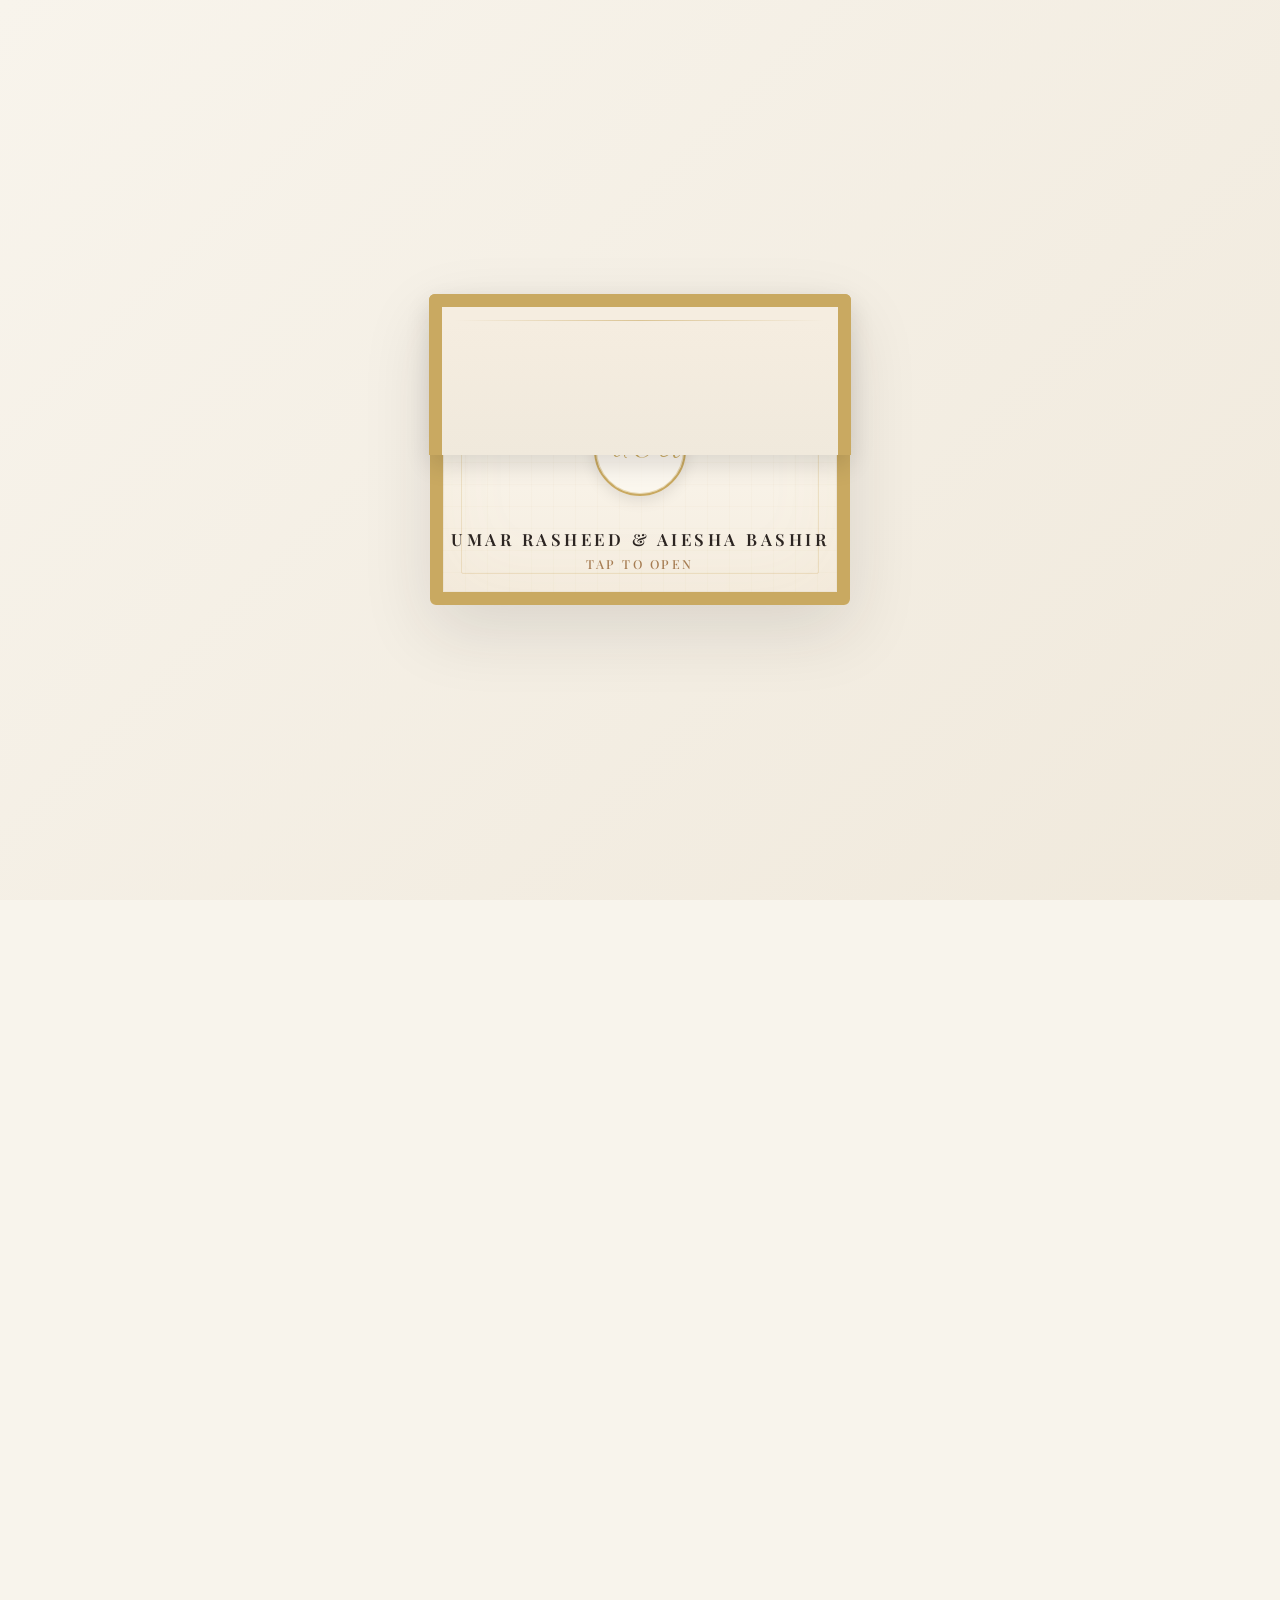
==== commit c526a2b3: "Add files via upload" ====
--- a/index.html
+++ b/index.html
@@ -1,63 +1,259 @@
 <!DOCTYPE html>
 <html lang="en">
 <head>
-    <meta charset="UTF-8">
-    <meta name="viewport" content="width=device-width, initial-scale=1.0">
-    <title>Umar Rasheed & Aiesha Bashir</title>
-    <link rel="stylesheet" href="style.css">
-    <link href="https://fonts.googleapis.com/css2?family=Playfair+Display:wght@400;700&family=Poppins:wght@300;400;500&display=swap" rel="stylesheet">
+  <meta charset="UTF-8">
+  <meta name="viewport" content="width=device-width, initial-scale=1.0">
+  <meta name="description" content="You are cordially invited to the wedding celebrations of Umar Rasheed and Aiesha Bashir. Mehndi • Barat • Walima.">
+  <meta name="theme-color" content="#C9A961">
+  <title>Umar &amp; Aiesha • Wedding Invitation</title>
+  
+  <!-- Google Fonts for Premium Typography -->
+  <link rel="preconnect" href="https://fonts.googleapis.com">
+  <link rel="preconnect" href="https://fonts.gstatic.com" crossorigin>
+  <link href="https://fonts.googleapis.com/css2?family=Playfair+Display:wght@400;700&amp;family=Great+Vibes&amp;display=swap" rel="stylesheet">
+  
+  <!-- Main Stylesheet -->
+  <link rel="stylesheet" href="styles.css">
 </head>
 <body>
-    <!-- Closed Card -->
-    <div id="closed" class="screen active">
-        <div class="card closed-card">
-            <h1>Umar Rasheed & Aiesha Bashir</h1>
-            <p class="tap">Tap to Open Invitation</p>
-        </div>
-    </div>
-
-    <!-- Inside Card -->
-    <div id="inside" class="screen">
-        <div class="card inside-card">
-            <div class="bismillah">بِسْمِ اللهِ الرَّحْمٰنِ الرَّحِيْم</div>
-            <h2>Welcome</h2>
-            <div class="menu">
-                <button onclick="showDetails('mehndi')">Mehndi</button>
-                <button onclick="showDetails('barat')">Barat</button>
-                <button onclick="showDetails('walima')">Walima</button>
-            </div>
-        </div>
-    </div>
-
-    <!-- Mehndi Detail -->
-    <div id="mehndi-detail" class="screen detail-screen">
-        <div class="card">
-            <h2>Mehndi Ceremony</h2>
-            <p>28 July 2026</p>
-            <button onclick="backToInside()">Back</button>
-        </div>
-    </div>
-
-    <!-- Barat Detail -->
-    <div id="barat-detail" class="screen detail-screen">
-        <div class="card">
-            <h2>Barat</h2>
-            <p>30 July 2026 • 3:00 PM</p>
-            <p>Sialkot Grand Event Marquee</p>
-            <button onclick="backToInside()">Back</button>
-        </div>
-    </div>
-
-    <!-- Walima Detail -->
-    <div id="walima-detail" class="screen detail-screen">
-        <div class="card">
-            <h2>Walima</h2>
-            <p>2 August 2026 • 2:00 PM</p>
-            <p>Bradan Marquee</p>
-            <button onclick="backToInside()">Back</button>
-        </div>
-    </div>
-
-    <script src="script.js"></script>
+
+  <!-- ============================================
+       BEAUTIFUL CLOSED ENVELOPE / INVITATION CARD
+       Opens on tap with elegant animation
+  ============================================ -->
+  <div id="envelope-screen">
+    <div id="envelope" role="button" aria-label="Tap to open the wedding invitation from Umar and Aiesha">
+      
+      <!-- Envelope Body -->
+      <div class="envelope-body">
+        <!-- Subtle inner texture handled in CSS -->
+        
+        <!-- Elegant Wax Seal / Monogram -->
+        <div class="monogram">
+          <span>U &amp; A</span>
+        </div>
+        
+        <!-- Couple Names on Envelope -->
+        <div class="envelope-text">
+          UMAR RASHEED &amp; AIESHA BASHIR
+        </div>
+        
+        <!-- Tap Indicator -->
+        <div class="tap-text">TAP TO OPEN</div>
+      </div>
+      
+      <!-- Animated Flap -->
+      <div class="envelope-flap"></div>
+      
+      <!-- Inner Preview (revealed when flap opens) -->
+      <div class="inner-preview">
+        <div class="bismillah-small">بِسْمِ ٱللَّٰهِ ٱلرَّحْمَٰنِ ٱلرَّحِيمِ</div>
+        <div class="couple-names-small">Umar &amp; Aiesha</div>
+      </div>
+    </div>
+  </div>
+
+  <!-- ============================================
+       MAIN INVITATION CONTENT (Revealed after opening)
+  ============================================ -->
+  <div id="main-invitation">
+
+    <!-- Sticky Elegant Navigation -->
+    <nav class="top-nav">
+      <div class="nav-left">
+        <div class="nav-logo">Umar &amp; Aiesha</div>
+      </div>
+      
+      <div style="display: flex; align-items: center; gap: 0.75rem;">
+        <!-- Music Toggle -->
+        <div id="music-btn" class="music-toggle" title="Toggle elegant background music (press M)">
+          <span class="icon">♫</span>
+          <span style="font-size: 0.78rem; margin-left: 4px;">Music</span>
+        </div>
+        
+        <!-- Theme Toggle -->
+        <div id="theme-toggle" class="theme-toggle" title="Switch between light &amp; dark elegant theme (press T)">
+          <div class="icon">
+            <!-- Icon injected via JS -->
+          </div>
+        </div>
+      </div>
+    </nav>
+
+    <!-- Bismillah Header -->
+    <header class="bismillah-header">
+      <div class="bismillah-arabic" aria-label="Bismillah ir Rahman ir Rahim">
+        بِسْمِ ٱللَّٰهِ ٱلرَّحْمَٰنِ ٱلرَّحِيمِ
+      </div>
+      <p class="bismillah-trans">In the name of Allah, the Most Gracious, the Most Merciful</p>
+    </header>
+
+    <!-- Hero with Couple Names -->
+    <section class="hero">
+      <div class="names-container">
+        <h1 class="name">Umar Rasheed</h1>
+        <div style="margin: 0.15rem 0;">
+          <span class="ampersand">&amp;</span>
+        </div>
+        <h1 class="name">Aiesha Bashir</h1>
+      </div>
+      
+      <p class="tagline">
+        Together with their families, we request the honour of your presence<br>
+        at the celebration of their sacred union.
+      </p>
+    </section>
+
+    <!-- Elegant Gold Divider -->
+    <div class="gold-divider">
+      <span>❖</span>
+    </div>
+
+    <!-- Event Celebrations -->
+    <section id="events">
+      <h2 class="section-title">The Celebrations</h2>
+      
+      <div class="events-grid">
+        
+        <!-- Mehndi -->
+        <div class="event-card">
+          <div class="event-icon">
+            <svg viewBox="0 0 24 24" aria-hidden="true">
+              <path d="M12 2C6.48 2 2 6.48 2 12s4.48 10 10 10 10-4.48 10-10S17.52 2 12 2zm0 18c-4.41 0-8-3.59-8-8s3.59-8 8-8 8 3.59 8 8-3.59 8-8 8z"/>
+              <path d="M12 6v6l4 2"/>
+              <circle cx="12" cy="12" r="1.8"/>
+            </svg>
+          </div>
+          <h3>Mehndi</h3>
+          <div class="event-date">28 July 2026</div>
+          <div class="event-time">Evening Ceremony</div>
+          <div class="event-venue">
+            Private Family Residence<br>
+            Sialkot, Pakistan
+          </div>
+        </div>
+
+        <!-- Barat -->
+        <div class="event-card">
+          <div class="event-icon">
+            <svg viewBox="0 0 24 24" aria-hidden="true">
+              <path d="M3 21h18M5 21V7l7-4 7 4v14"/>
+              <path d="M9 21v-8h6v8"/>
+              <path d="M9 12h6"/>
+            </svg>
+          </div>
+          <h3>Barat</h3>
+          <div class="event-date">30 July 2026</div>
+          <div class="event-time">3:00 PM</div>
+          <div class="event-venue">
+            Sialkot Grand Event Marquee<br>
+            Sialkot, Pakistan
+          </div>
+        </div>
+
+        <!-- Walima -->
+        <div class="event-card">
+          <div class="event-icon">
+            <svg viewBox="0 0 24 24" aria-hidden="true">
+              <path d="M12 2l3.09 6.26L22 9.27l-5 4.87 1.18 6.88L12 18.77l-6.18 3.25L7 14.14 2 9.27l6.91-1.01L12 2z"/>
+            </svg>
+          </div>
+          <h3>Walima</h3>
+          <div class="event-date">2 August 2026</div>
+          <div class="event-time">2:00 PM</div>
+          <div class="event-venue">
+            Bradan Marquee<br>
+            Pakistan
+          </div>
+        </div>
+        
+      </div>
+    </section>
+
+    <!-- Gold Divider -->
+    <div class="gold-divider" style="margin-top: 1rem;">
+      <span>❖</span>
+    </div>
+
+    <!-- Call to Action Buttons -->
+    <div class="actions-bar">
+      <button id="share-btn" class="btn">
+        <span>↗</span> Share Invitation
+      </button>
+      
+      <button id="rsvp-btn" class="btn btn-gold">
+        RSVP
+      </button>
+    </div>
+
+    <!-- Footer Blessing -->
+    <footer>
+      <p class="footer-blessing">
+        May Allah bless this sacred union with love, mercy, barakah and endless happiness.<br>
+        <strong>Ameen.</strong>
+      </p>
+    </footer>
+
+  </div>
+
+  <!-- ============================================
+       RSVP MODAL
+  ============================================ -->
+  <div id="rsvp-modal" class="modal" aria-hidden="true">
+    <div class="modal-content">
+      <span id="modal-close" class="modal-close" aria-label="Close">&times;</span>
+      
+      <h3>RSVP</h3>
+      
+      <!-- Form -->
+      <form id="rsvp-form">
+        <div class="form-group">
+          <label for="guest-name">Full Name</label>
+          <input type="text" id="guest-name" name="name" placeholder="Your full name" required>
+        </div>
+        
+        <div class="form-group">
+          <label for="guest-email">Email Address</label>
+          <input type="email" id="guest-email" name="email" placeholder="you@example.com" required>
+        </div>
+        
+        <div class="form-group">
+          <label for="attendance">Will you be attending?</label>
+          <select id="attendance" name="attendance" required>
+            <option value="">Please select...</option>
+            <option value="yes-all">Yes, attending all events (Mehndi • Barat • Walima)</option>
+            <option value="yes-some">Yes, attending some events</option>
+            <option value="barat-walima">Attending Barat &amp; Walima only</option>
+            <option value="walima">Attending Walima only</option>
+            <option value="no">Regretfully unable to attend</option>
+          </select>
+        </div>
+        
+        <div class="form-group">
+          <label for="guest-message">Message for the couple (optional)</label>
+          <textarea id="guest-message" name="message" rows="3" placeholder="Wishing you both a lifetime of love and happiness..."></textarea>
+        </div>
+        
+        <div class="form-actions">
+          <button type="button" class="btn" onclick="document.getElementById('rsvp-modal').classList.remove('active'); document.body.style.overflow=''">Cancel</button>
+          <button type="submit" class="btn btn-gold">Send RSVP</button>
+        </div>
+      </form>
+      
+      <!-- Success State (shown after submit) -->
+      <div id="success-state" class="success-message" style="display: none;">
+        <div class="check">✓</div>
+        <h3 style="margin-bottom: 0.6rem;">JazakAllah Khair!</h3>
+        <p style="color: var(--text-muted); font-size: 0.95rem; line-height: 1.6;">
+          Your response has been received with gratitude.<br>
+          We look forward to celebrating this blessed occasion with you.
+        </p>
+      </div>
+    </div>
+  </div>
+
+  <!-- Scripts -->
+  <script src="script.js"></script>
+  
 </body>
 </html>
--- a/styles.css
+++ b/styles.css
@@ -0,0 +1,894 @@
+/* 
+  Premium Luxury Islamic Wedding Invitation
+  Umar Rasheed & Aiesha Bashir
+  Ivory Elegance | Modern Minimal Royal Theme
+  Pure HTML/CSS/JS - Self contained & Fast loading
+*/
+
+:root {
+  /* Light Ivory Elegance Theme */
+  --bg: #F8F4EC;
+  --bg-alt: #F0E9DC;
+  --bg-card: #FDFAF3;
+  --text: #2C2522;
+  --text-muted: #6B5F54;
+  --text-light: #8A7A6A;
+  --gold: #C9A961;
+  --gold-dark: #A67C52;
+  --gold-light: #E8D9B5;
+  --border: #D4C3A3;
+  --accent: #8B6F47;
+  --shadow: rgba(44, 37, 34, 0.12);
+  --shadow-gold: rgba(201, 169, 97, 0.25);
+}
+
+.dark {
+  /* Elegant Dark Royal Theme */
+  --bg: #1A1612;
+  --bg-alt: #25201B;
+  --bg-card: #2C2522;
+  --text: #F8F4EC;
+  --text-muted: #B8A88F;
+  --text-light: #9C8A70;
+  --gold: #C9A961;
+  --gold-dark: #A67C52;
+  --gold-light: #D4C3A3;
+  --border: #5C5248;
+  --accent: #C9A961;
+  --shadow: rgba(0, 0, 0, 0.35);
+  --shadow-gold: rgba(201, 169, 97, 0.2);
+}
+
+/* Base & Reset */
+*, *::before, *::after {
+  box-sizing: border-box;
+}
+
+html {
+  scroll-behavior: smooth;
+}
+
+body {
+  margin: 0;
+  padding: 0;
+  font-family: 'Playfair Display', Georgia, 'Times New Roman', serif;
+  background-color: var(--bg);
+  color: var(--text);
+  line-height: 1.7;
+  transition: background-color 0.6s cubic-bezier(0.23, 1, 0.32, 1), 
+              color 0.6s cubic-bezier(0.23, 1, 0.32, 1);
+  overflow-x: hidden;
+}
+
+/* Elegant Typography */
+h1, h2, h3 {
+  font-weight: 700;
+  line-height: 1.1;
+  margin: 0;
+}
+
+.name {
+  font-family: 'Great Vibes', 'Playfair Display', cursive;
+  font-size: clamp(2.8rem, 8vw, 4.8rem);
+  font-weight: 400;
+  letter-spacing: 1px;
+  color: var(--text);
+}
+
+.ampersand {
+  font-family: 'Great Vibes', cursive;
+  font-size: clamp(2.2rem, 6vw, 3.5rem);
+  color: var(--gold);
+  margin: 0 0.6rem;
+  display: inline-block;
+  vertical-align: middle;
+}
+
+.section-title {
+  font-size: 1.65rem;
+  text-align: center;
+  margin-bottom: 2.5rem;
+  position: relative;
+  display: inline-block;
+  width: 100%;
+}
+
+.section-title::after {
+  content: '';
+  position: absolute;
+  bottom: -12px;
+  left: 50%;
+  transform: translateX(-50%);
+  width: 68px;
+  height: 1.5px;
+  background: linear-gradient(to right, transparent, var(--gold), transparent);
+}
+
+/* Elegant Gold Accents & Decorative Elements */
+.gold-divider {
+  display: flex;
+  align-items: center;
+  justify-content: center;
+  gap: 1rem;
+  margin: 2.5rem 0;
+  opacity: 0.9;
+}
+
+.gold-divider::before,
+.gold-divider::after {
+  content: '';
+  flex: 1;
+  height: 1px;
+  background: linear-gradient(to right, transparent, var(--gold), transparent);
+}
+
+.gold-divider span {
+  font-size: 1.1rem;
+  color: var(--gold);
+  font-weight: 400;
+  letter-spacing: 3px;
+}
+
+/* Islamic Geometric Subtle Pattern (CSS) */
+.pattern-bg {
+  background-image: 
+    linear-gradient(45deg, var(--gold) 0.8px, transparent 0.8px),
+    linear-gradient(-45deg, var(--gold) 0.8px, transparent 0.8px);
+  background-size: 38px 38px;
+  opacity: 0.035;
+  pointer-events: none;
+}
+
+/* ============================================
+   ENVELOPE / CARD ANIMATION - Premium Feel
+   ============================================ */
+#envelope-screen {
+  position: fixed;
+  inset: 0;
+  z-index: 1000;
+  display: flex;
+  align-items: center;
+  justify-content: center;
+  background: linear-gradient(135deg, #F8F4EC 0%, #F0E9DC 100%);
+  padding: 2rem 1rem;
+  transition: opacity 1.2s cubic-bezier(0.23, 1, 0.32, 1), 
+              visibility 1.2s;
+}
+
+.dark #envelope-screen {
+  background: linear-gradient(135deg, #1A1612 0%, #25201B 100%);
+}
+
+#envelope {
+  position: relative;
+  width: min(420px, 92vw);
+  height: min(310px, 68vh);
+  perspective: 1400px;
+  cursor: pointer;
+  transition: transform 0.4s cubic-bezier(0.23, 1, 0.32, 1);
+}
+
+#envelope:hover {
+  transform: translateY(-4px) scale(1.005);
+}
+
+#envelope:active {
+  transform: scale(0.985);
+}
+
+/* Envelope Body - Elegant Paper with Gold Foil Border */
+.envelope-body {
+  position: absolute;
+  inset: 0;
+  background: linear-gradient(180deg, #FDFAF3 0%, #F5EDE0 100%);
+  border: 13px solid var(--gold);
+  border-radius: 6px;
+  box-shadow: 
+    0 25px 70px var(--shadow),
+    0 0 0 1px #EDE4D3 inset,
+    inset 0 0 80px rgba(201, 169, 97, 0.06);
+  overflow: hidden;
+  z-index: 1;
+}
+
+.dark .envelope-body {
+  background: linear-gradient(180deg, #2C2522 0%, #25201B 100%);
+  border-color: var(--gold);
+  box-shadow: 
+    0 25px 70px var(--shadow),
+    0 0 0 1px #3A322B inset,
+    inset 0 0 80px rgba(201, 169, 97, 0.08);
+}
+
+/* Elegant Inner Texture */
+.envelope-body::before {
+  content: '';
+  position: absolute;
+  inset: 0;
+  background-image: 
+    linear-gradient(rgba(201, 169, 97, 0.035) 1px, transparent 1px),
+    linear-gradient(90deg, rgba(201, 169, 97, 0.035) 1px, transparent 1px);
+  background-size: 22px 22px;
+  pointer-events: none;
+  z-index: 1;
+}
+
+/* Gold Corner Ornaments */
+.envelope-body::after {
+  content: '';
+  position: absolute;
+  inset: 18px;
+  border: 1px solid var(--gold);
+  border-radius: 2px;
+  opacity: 0.25;
+  pointer-events: none;
+}
+
+/* Monogram / Wax Seal Style */
+.monogram {
+  position: absolute;
+  top: 50%;
+  left: 50%;
+  transform: translate(-50%, -50%);
+  width: 92px;
+  height: 92px;
+  border: 2.5px solid var(--gold);
+  border-radius: 50%;
+  display: flex;
+  align-items: center;
+  justify-content: center;
+  z-index: 3;
+  background: rgba(253, 250, 243, 0.65);
+  box-shadow: 0 4px 15px rgba(0,0,0,0.1), inset 0 0 0 1px var(--gold-light);
+}
+
+.dark .monogram {
+  background: rgba(44, 37, 34, 0.75);
+  box-shadow: 0 4px 15px rgba(0,0,0,0.3);
+}
+
+.monogram span {
+  font-family: 'Great Vibes', cursive;
+  font-size: 1.85rem;
+  color: var(--gold);
+  letter-spacing: 1px;
+  font-weight: 400;
+}
+
+/* Envelope Text */
+.envelope-text {
+  position: absolute;
+  bottom: 38px;
+  left: 0;
+  right: 0;
+  text-align: center;
+  font-size: 1.05rem;
+  color: var(--text);
+  letter-spacing: 3.5px;
+  font-weight: 600;
+  z-index: 3;
+  text-transform: uppercase;
+}
+
+.dark .envelope-text {
+  color: var(--text);
+}
+
+/* Tap to Open Indicator */
+.tap-text {
+  position: absolute;
+  bottom: 18px;
+  left: 0;
+  right: 0;
+  text-align: center;
+  font-size: 0.78rem;
+  letter-spacing: 2.5px;
+  color: var(--gold-dark);
+  font-weight: 500;
+  z-index: 3;
+  animation: gentle-pulse 2.8s infinite ease-in-out;
+}
+
+@keyframes gentle-pulse {
+  0%, 100% { opacity: 0.65; }
+  50% { opacity: 1; }
+}
+
+/* Envelope Flap - The Magic Part */
+.envelope-flap {
+  position: absolute;
+  top: -1px;
+  left: -1px;
+  width: calc(100% + 2px);
+  height: 52%;
+  background: linear-gradient(180deg, #F5EDE0 10%, #F0E9DC 100%);
+  border: 13px solid var(--gold);
+  border-bottom: none;
+  border-radius: 6px 6px 0 0;
+  z-index: 4;
+  transform-origin: top center;
+  transition: transform 1.35s cubic-bezier(0.23, 1.0, 0.32, 1);
+  box-shadow: 0 10px 25px rgba(0,0,0,0.12);
+  overflow: hidden;
+}
+
+.dark .envelope-flap {
+  background: linear-gradient(180deg, #2C2522 10%, #25201B 100%);
+}
+
+/* Flap Inner Gold Line */
+.envelope-flap::before {
+  content: '';
+  position: absolute;
+  top: 13px;
+  left: 13px;
+  right: 13px;
+  height: 1px;
+  background: linear-gradient(to right, transparent, var(--gold), transparent);
+  opacity: 0.6;
+}
+
+/* Flap Subtle Pattern */
+.envelope-flap::after {
+  content: '';
+  position: absolute;
+  inset: 0;
+  background-image: 
+    linear-gradient(135deg, rgba(201,169,97,0.04) 25%, transparent 25%) 0 0 / 18px 18px;
+  pointer-events: none;
+}
+
+/* Opened State */
+#envelope.opened .envelope-flap {
+  transform: rotateX(-138deg);
+  box-shadow: -2px 25px 35px rgba(0,0,0,0.18);
+}
+
+/* Inner Preview Card (visible when flap opens) */
+.inner-preview {
+  position: absolute;
+  top: 18%;
+  left: 50%;
+  transform: translateX(-50%);
+  width: 78%;
+  background: var(--bg-card);
+  border: 1px solid var(--gold);
+  border-radius: 3px;
+  padding: 1.1rem 1rem;
+  text-align: center;
+  z-index: 2;
+  opacity: 0;
+  transition: opacity 0.6s ease 0.9s, transform 0.6s ease 0.9s;
+  box-shadow: 0 8px 25px var(--shadow);
+}
+
+#envelope.opened .inner-preview {
+  opacity: 1;
+  transform: translateX(-50%) translateY(-8px);
+}
+
+.dark .inner-preview {
+  background: var(--bg-card);
+  border-color: var(--gold);
+}
+
+.inner-preview .bismillah-small {
+  font-size: 0.95rem;
+  color: var(--gold);
+  margin-bottom: 0.35rem;
+  letter-spacing: 1px;
+}
+
+.inner-preview .couple-names-small {
+  font-family: 'Great Vibes', cursive;
+  font-size: 1.35rem;
+  color: var(--text);
+  line-height: 1.05;
+}
+
+/* ============================================
+   MAIN INVITATION CONTENT
+   ============================================ */
+#main-invitation {
+  min-height: 100vh;
+  padding-bottom: 6rem;
+  opacity: 0;
+  visibility: hidden;
+  transition: opacity 1.1s cubic-bezier(0.23, 1, 0.32, 1), 
+              visibility 1.1s;
+}
+
+#main-invitation.visible {
+  opacity: 1;
+  visibility: visible;
+}
+
+/* Top Navigation / Controls */
+.top-nav {
+  position: sticky;
+  top: 0;
+  z-index: 900;
+  background: rgba(248, 244, 236, 0.92);
+  backdrop-filter: blur(16px);
+  border-bottom: 1px solid var(--border);
+  padding: 0.85rem 1.5rem;
+  display: flex;
+  align-items: center;
+  justify-content: space-between;
+  transition: background 0.4s ease;
+}
+
+.dark .top-nav {
+  background: rgba(26, 22, 18, 0.92);
+  border-bottom-color: #3A322B;
+}
+
+.nav-left {
+  display: flex;
+  align-items: center;
+  gap: 0.75rem;
+}
+
+.nav-logo {
+  font-family: 'Great Vibes', cursive;
+  font-size: 1.35rem;
+  color: var(--gold);
+  letter-spacing: 0.5px;
+}
+
+/* Theme Toggle - Elegant */
+.theme-toggle {
+  display: flex;
+  align-items: center;
+  background: var(--bg-alt);
+  border: 1px solid var(--border);
+  border-radius: 999px;
+  padding: 4px;
+  cursor: pointer;
+  transition: all 0.3s ease;
+}
+
+.theme-toggle:hover {
+  border-color: var(--gold);
+}
+
+.theme-toggle .icon {
+  width: 28px;
+  height: 28px;
+  display: flex;
+  align-items: center;
+  justify-content: center;
+  border-radius: 50%;
+  font-size: 0.95rem;
+  transition: all 0.3s ease;
+}
+
+.theme-toggle .active {
+  background: var(--gold);
+  color: #2C2522;
+  box-shadow: 0 2px 6px var(--shadow-gold);
+}
+
+/* Bismillah Header */
+.bismillah-header {
+  text-align: center;
+  padding: 3.5rem 1.25rem 2rem;
+  background: linear-gradient(to bottom, var(--bg) 0%, var(--bg-alt) 100%);
+}
+
+.bismillah-arabic {
+  font-size: clamp(1.65rem, 5.5vw, 2.35rem);
+  color: var(--gold);
+  letter-spacing: 1.5px;
+  margin-bottom: 0.65rem;
+  font-weight: 500;
+  line-height: 1.35;
+}
+
+.bismillah-trans {
+  font-size: 0.95rem;
+  color: var(--text-muted);
+  font-style: italic;
+  letter-spacing: 0.5px;
+  max-width: 420px;
+  margin: 0 auto;
+}
+
+/* Hero Couple Names */
+.hero {
+  text-align: center;
+  padding: 1.5rem 1.25rem 3rem;
+  position: relative;
+}
+
+.hero::before {
+  content: '';
+  position: absolute;
+  top: 0;
+  left: 50%;
+  transform: translateX(-50%);
+  width: 140px;
+  height: 1px;
+  background: linear-gradient(to right, transparent, var(--gold), transparent);
+}
+
+.names-container {
+  margin: 1.8rem 0 1.4rem;
+}
+
+.tagline {
+  font-size: 1.05rem;
+  color: var(--text-muted);
+  max-width: 620px;
+  margin: 0 auto;
+  font-weight: 400;
+  line-height: 1.65;
+}
+
+/* Event Cards - Premium Layout */
+#events {
+  max-width: 1080px;
+  margin: 0 auto;
+  padding: 0 1.5rem 3rem;
+}
+
+.events-grid {
+  display: grid;
+  grid-template-columns: repeat(auto-fit, minmax(300px, 1fr));
+  gap: 1.65rem;
+}
+
+.event-card {
+  background: var(--bg-card);
+  border: 1px solid var(--border);
+  border-radius: 8px;
+  padding: 2rem 1.85rem;
+  position: relative;
+  overflow: hidden;
+  transition: transform 0.4s cubic-bezier(0.23, 1, 0.32, 1), 
+              box-shadow 0.4s ease,
+              border-color 0.3s ease;
+  box-shadow: 0 8px 30px var(--shadow);
+}
+
+.event-card:hover {
+  transform: translateY(-8px);
+  box-shadow: 0 20px 45px var(--shadow), 0 0 0 1px var(--gold-light);
+  border-color: var(--gold);
+}
+
+.event-card::before {
+  content: '';
+  position: absolute;
+  top: 0;
+  left: 0;
+  width: 5px;
+  height: 100%;
+  background: linear-gradient(to bottom, var(--gold), var(--gold-dark));
+  opacity: 0.85;
+}
+
+.event-icon {
+  width: 54px;
+  height: 54px;
+  margin-bottom: 1.35rem;
+  color: var(--gold);
+  display: flex;
+  align-items: center;
+  justify-content: center;
+}
+
+.event-icon svg {
+  width: 100%;
+  height: 100%;
+  stroke: currentColor;
+  stroke-width: 1.6;
+  fill: none;
+}
+
+.event-card h3 {
+  font-size: 1.55rem;
+  margin-bottom: 0.35rem;
+  color: var(--text);
+}
+
+.event-date {
+  font-size: 1.15rem;
+  color: var(--gold);
+  font-weight: 600;
+  margin: 0.85rem 0 0.25rem;
+  letter-spacing: 0.5px;
+}
+
+.event-time {
+  font-size: 1rem;
+  color: var(--text-muted);
+  margin-bottom: 0.9rem;
+}
+
+.event-venue {
+  font-size: 0.98rem;
+  color: var(--text);
+  line-height: 1.55;
+  padding-top: 0.9rem;
+  border-top: 1px dashed var(--border);
+}
+
+/* RSVP & Actions */
+.actions-bar {
+  max-width: 720px;
+  margin: 3rem auto 0;
+  padding: 0 1.5rem;
+  display: flex;
+  flex-wrap: wrap;
+  gap: 1rem;
+  justify-content: center;
+}
+
+.btn {
+  display: inline-flex;
+  align-items: center;
+  justify-content: center;
+  gap: 0.6rem;
+  padding: 0.95rem 2.1rem;
+  font-size: 0.95rem;
+  font-weight: 600;
+  letter-spacing: 1px;
+  text-transform: uppercase;
+  border-radius: 4px;
+  cursor: pointer;
+  transition: all 0.3s cubic-bezier(0.23, 1, 0.32, 1);
+  text-decoration: none;
+  border: 1px solid var(--gold);
+  background: transparent;
+  color: var(--text);
+  font-family: 'Playfair Display', Georgia, serif;
+}
+
+.btn:hover {
+  background: var(--gold);
+  color: #2C2522;
+  border-color: var(--gold);
+  transform: translateY(-2px);
+  box-shadow: 0 8px 20px var(--shadow-gold);
+}
+
+.btn-gold {
+  background: var(--gold);
+  color: #2C2522;
+  border-color: var(--gold);
+}
+
+.btn-gold:hover {
+  background: var(--gold-dark);
+  color: #fff;
+  border-color: var(--gold-dark);
+}
+
+/* Music Toggle */
+.music-toggle {
+  display: inline-flex;
+  align-items: center;
+  gap: 0.5rem;
+  padding: 0.55rem 1.35rem;
+  background: var(--bg-alt);
+  border: 1px solid var(--border);
+  border-radius: 999px;
+  font-size: 0.85rem;
+  color: var(--text-muted);
+  cursor: pointer;
+  transition: all 0.3s ease;
+  user-select: none;
+}
+
+.music-toggle:hover {
+  border-color: var(--gold);
+  color: var(--text);
+}
+
+.music-toggle.active {
+  background: var(--gold);
+  color: #2C2522;
+  border-color: var(--gold);
+}
+
+.music-toggle .icon {
+  font-size: 1.1rem;
+  transition: transform 0.4s ease;
+}
+
+.music-toggle.active .icon {
+  transform: scale(1.1);
+}
+
+/* Footer Blessing */
+.footer-blessing {
+  text-align: center;
+  padding: 4rem 1.5rem 2rem;
+  font-size: 0.95rem;
+  color: var(--text-muted);
+  font-style: italic;
+  max-width: 520px;
+  margin: 0 auto;
+  line-height: 1.75;
+}
+
+.footer-blessing::before {
+  content: '❖';
+  display: block;
+  color: var(--gold);
+  font-size: 1.1rem;
+  margin-bottom: 0.85rem;
+  opacity: 0.7;
+}
+
+/* RSVP Modal */
+.modal {
+  position: fixed;
+  inset: 0;
+  z-index: 2000;
+  display: none;
+  align-items: center;
+  justify-content: center;
+  background: rgba(44, 37, 34, 0.65);
+  padding: 1rem;
+}
+
+.modal.active {
+  display: flex;
+}
+
+.modal-content {
+  background: var(--bg-card);
+  border: 1px solid var(--gold);
+  border-radius: 10px;
+  width: 100%;
+  max-width: 440px;
+  padding: 2.5rem 2rem;
+  position: relative;
+  box-shadow: 0 25px 70px rgba(0,0,0,0.35);
+}
+
+.modal-close {
+  position: absolute;
+  top: 1.1rem;
+  right: 1.3rem;
+  font-size: 1.6rem;
+  color: var(--text-muted);
+  cursor: pointer;
+  line-height: 1;
+  transition: color 0.2s ease;
+}
+
+.modal-close:hover {
+  color: var(--gold);
+}
+
+.modal h3 {
+  text-align: center;
+  margin-bottom: 1.8rem;
+  font-size: 1.55rem;
+}
+
+.form-group {
+  margin-bottom: 1.35rem;
+}
+
+.form-group label {
+  display: block;
+  font-size: 0.85rem;
+  margin-bottom: 0.45rem;
+  color: var(--text-muted);
+  letter-spacing: 0.5px;
+}
+
+.form-group input,
+.form-group select,
+.form-group textarea {
+  width: 100%;
+  padding: 0.85rem 1rem;
+  border: 1px solid var(--border);
+  border-radius: 5px;
+  background: var(--bg);
+  color: var(--text);
+  font-family: inherit;
+  font-size: 1rem;
+  transition: border-color 0.3s ease, box-shadow 0.3s ease;
+}
+
+.form-group input:focus,
+.form-group select:focus,
+.form-group textarea:focus {
+  outline: none;
+  border-color: var(--gold);
+  box-shadow: 0 0 0 3px var(--shadow-gold);
+}
+
+.form-actions {
+  display: flex;
+  gap: 0.85rem;
+  margin-top: 1.5rem;
+}
+
+.form-actions button {
+  flex: 1;
+}
+
+/* Success State */
+.success-message {
+  text-align: center;
+  padding: 1.5rem 0;
+}
+
+.success-message .check {
+  width: 72px;
+  height: 72px;
+  margin: 0 auto 1.25rem;
+  border: 3px solid var(--gold);
+  border-radius: 50%;
+  display: flex;
+  align-items: center;
+  justify-content: center;
+  font-size: 2.1rem;
+  color: var(--gold);
+}
+
+/* Responsive Design */
+@media (max-width: 768px) {
+  .names-container {
+    margin: 1.4rem 0 1rem;
+  }
+  
+  .event-card {
+    padding: 1.65rem 1.4rem;
+  }
+  
+  .top-nav {
+    padding: 0.7rem 1rem;
+  }
+  
+  .actions-bar {
+    flex-direction: column;
+    align-items: stretch;
+  }
+  
+  .btn {
+    width: 100%;
+    justify-content: center;
+  }
+  
+  #envelope {
+    width: min(360px, 95vw);
+    height: min(265px, 62vh);
+  }
+}
+
+/* Subtle Scroll Animations for Sections */
+.fade-in {
+  opacity: 0;
+  transform: translateY(25px);
+  transition: opacity 0.8s cubic-bezier(0.23, 1, 0.32, 1), 
+              transform 0.8s cubic-bezier(0.23, 1, 0.32, 1);
+}
+
+.fade-in.visible {
+  opacity: 1;
+  transform: translateY(0);
+}
+
+/* Print Styles (for those who want physical copy) */
+@media print {
+  #envelope-screen, .top-nav, .actions-bar, .music-toggle, .theme-toggle {
+    display: none !important;
+  }
+  
+  #main-invitation {
+    opacity: 1 !important;
+    visibility: visible !important;
+  }
+  
+  body {
+    background: white;
+    color: black;
+  }
+}
